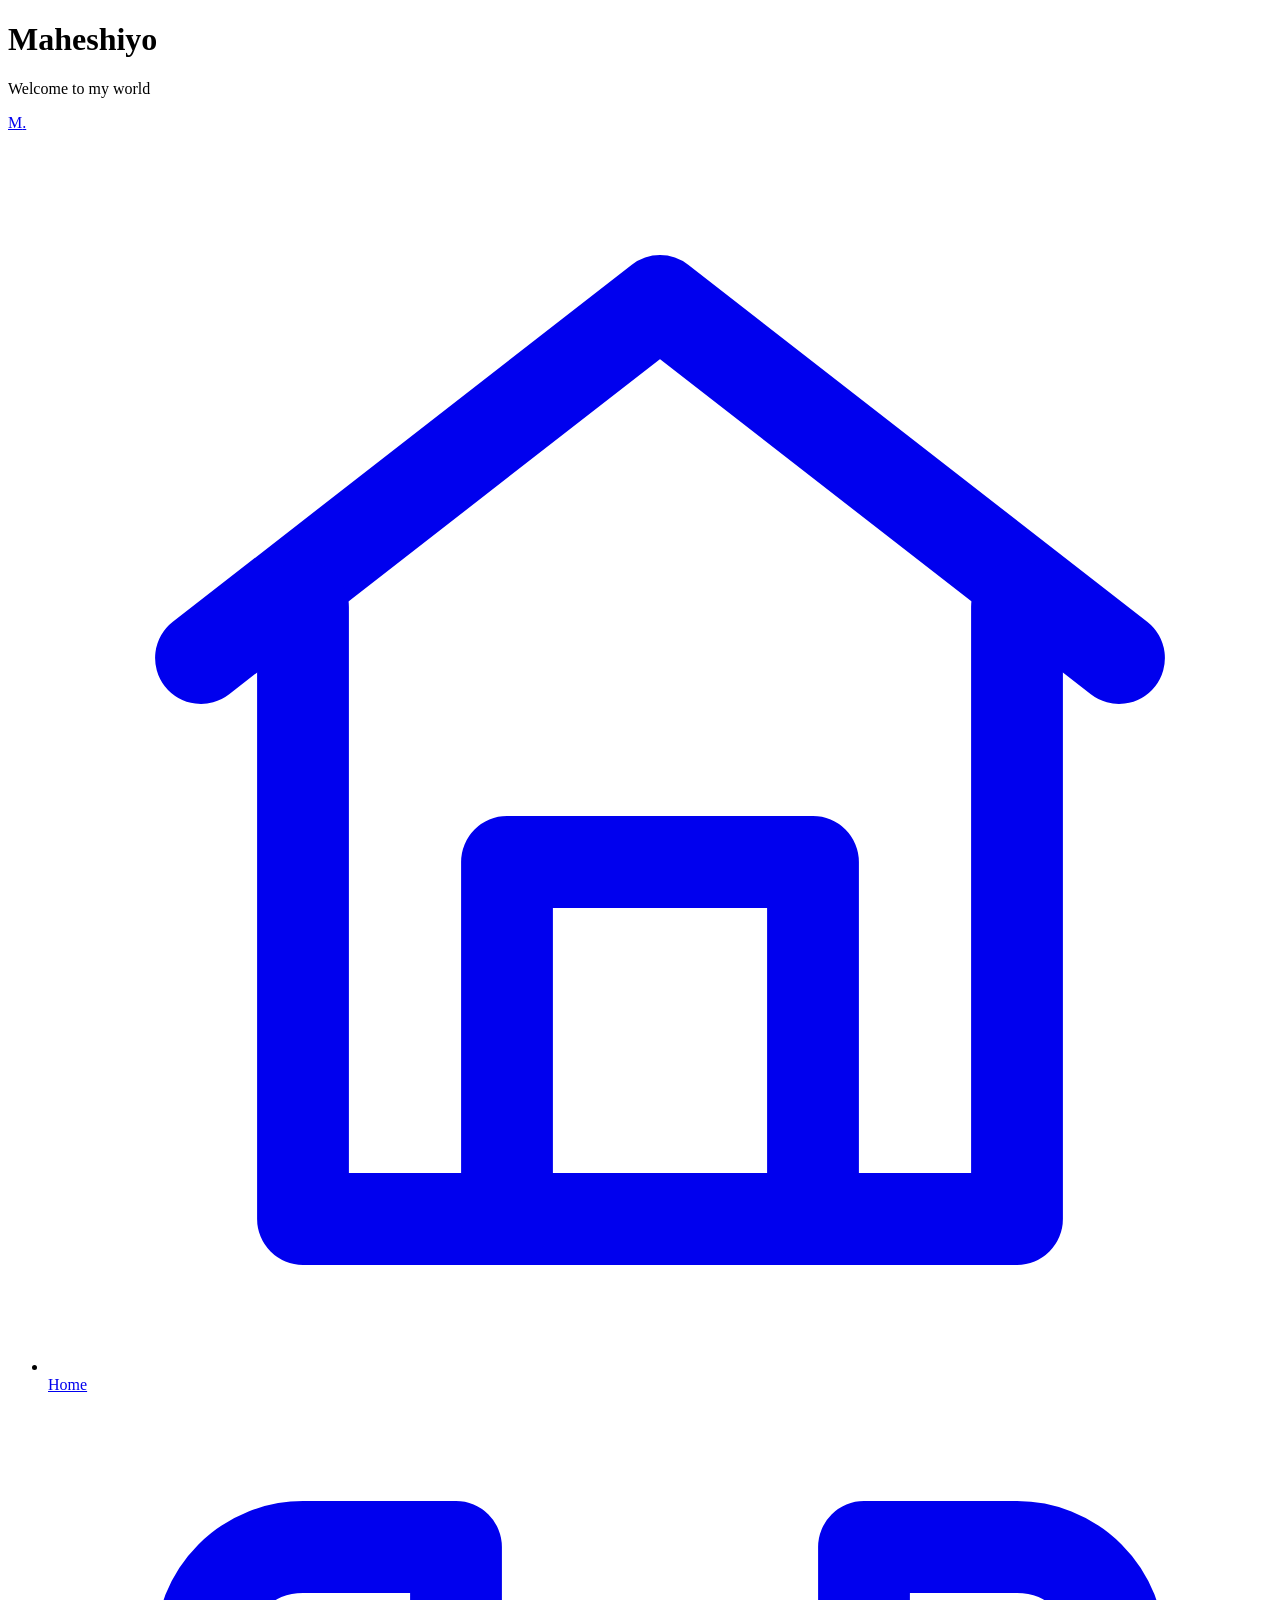
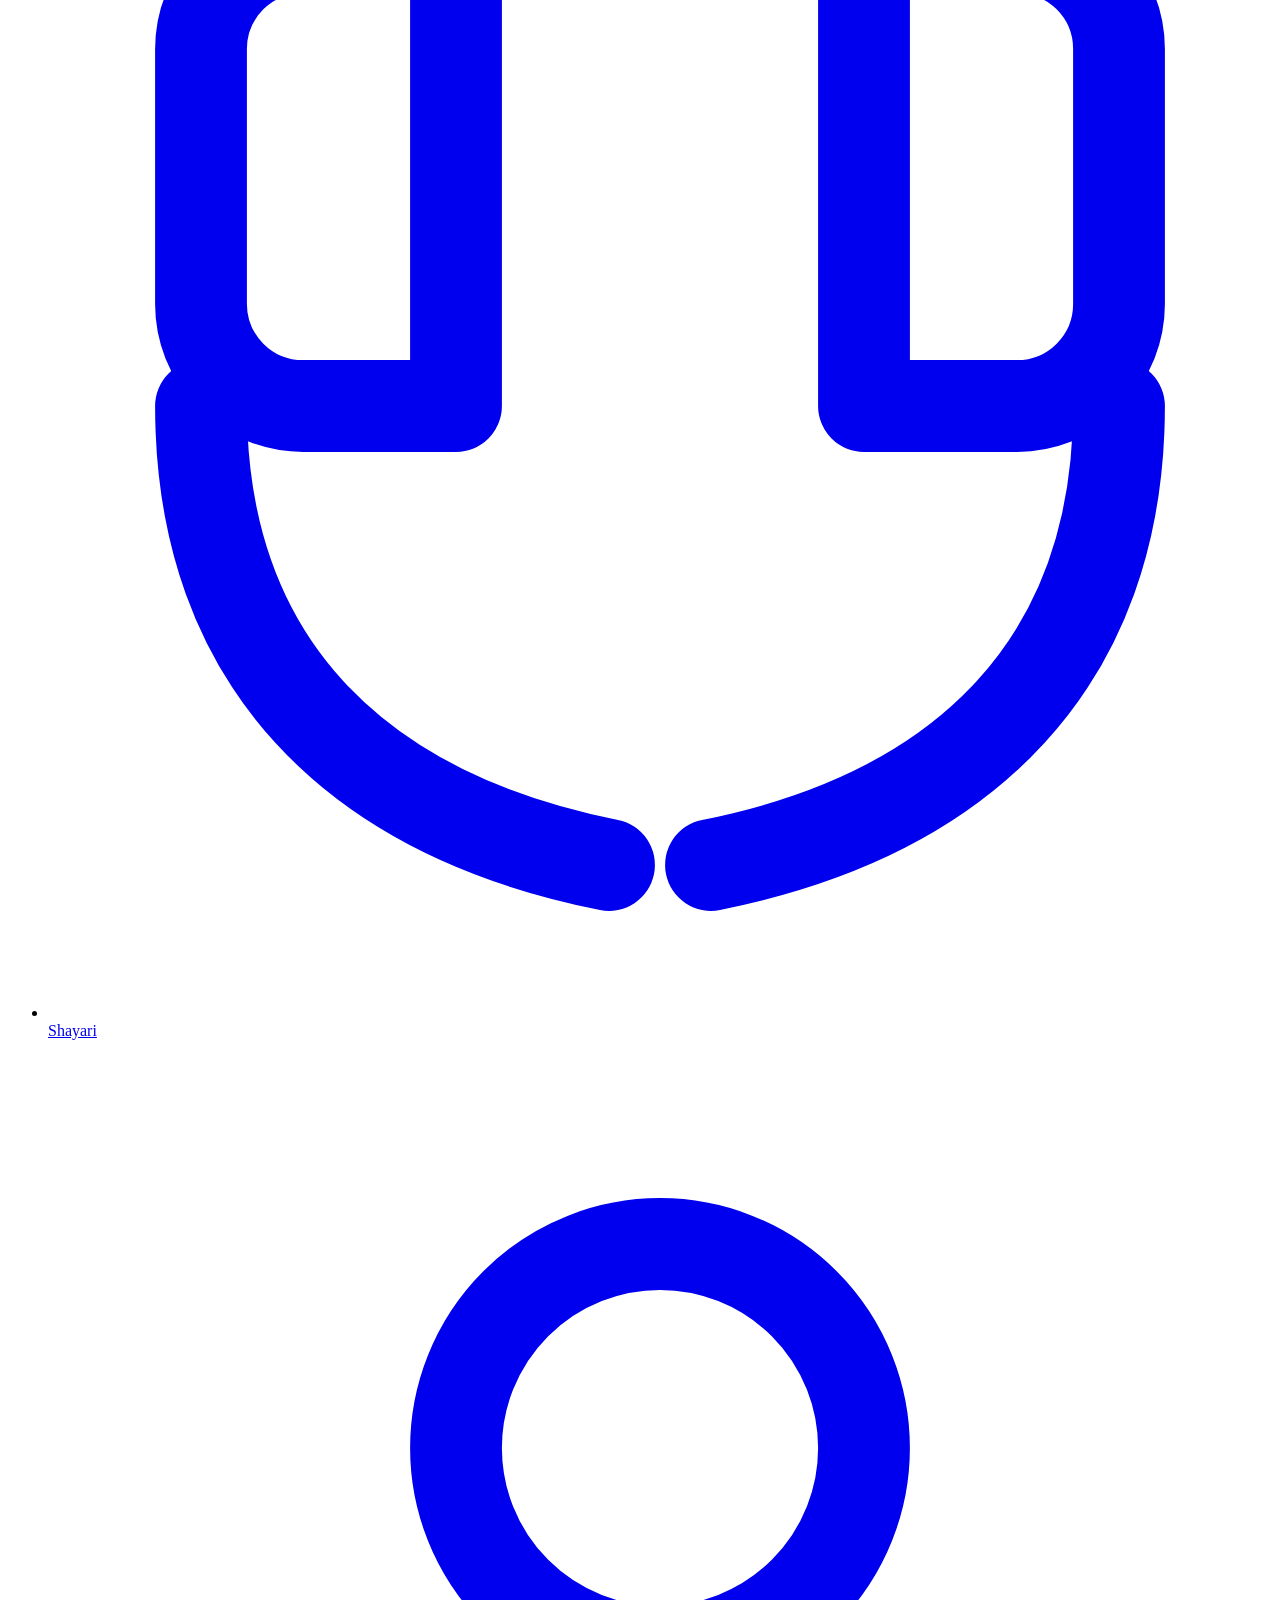
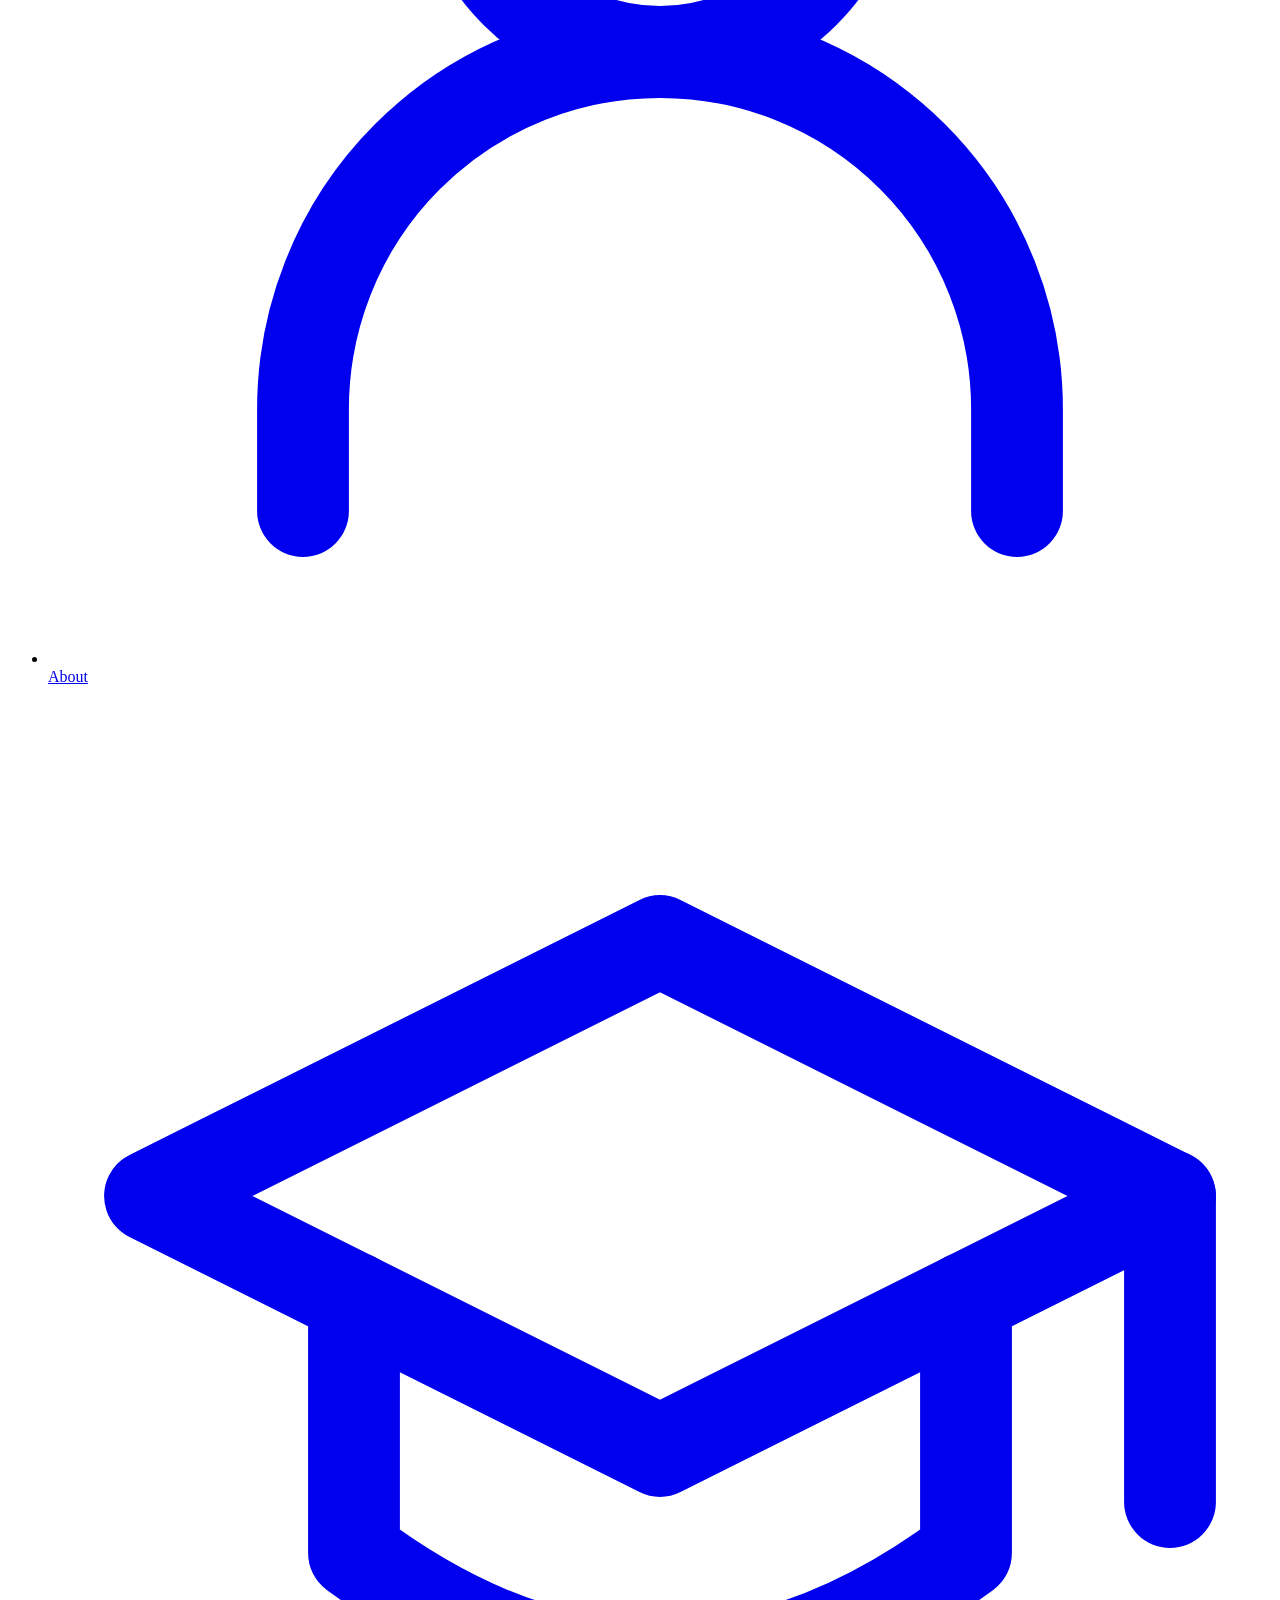
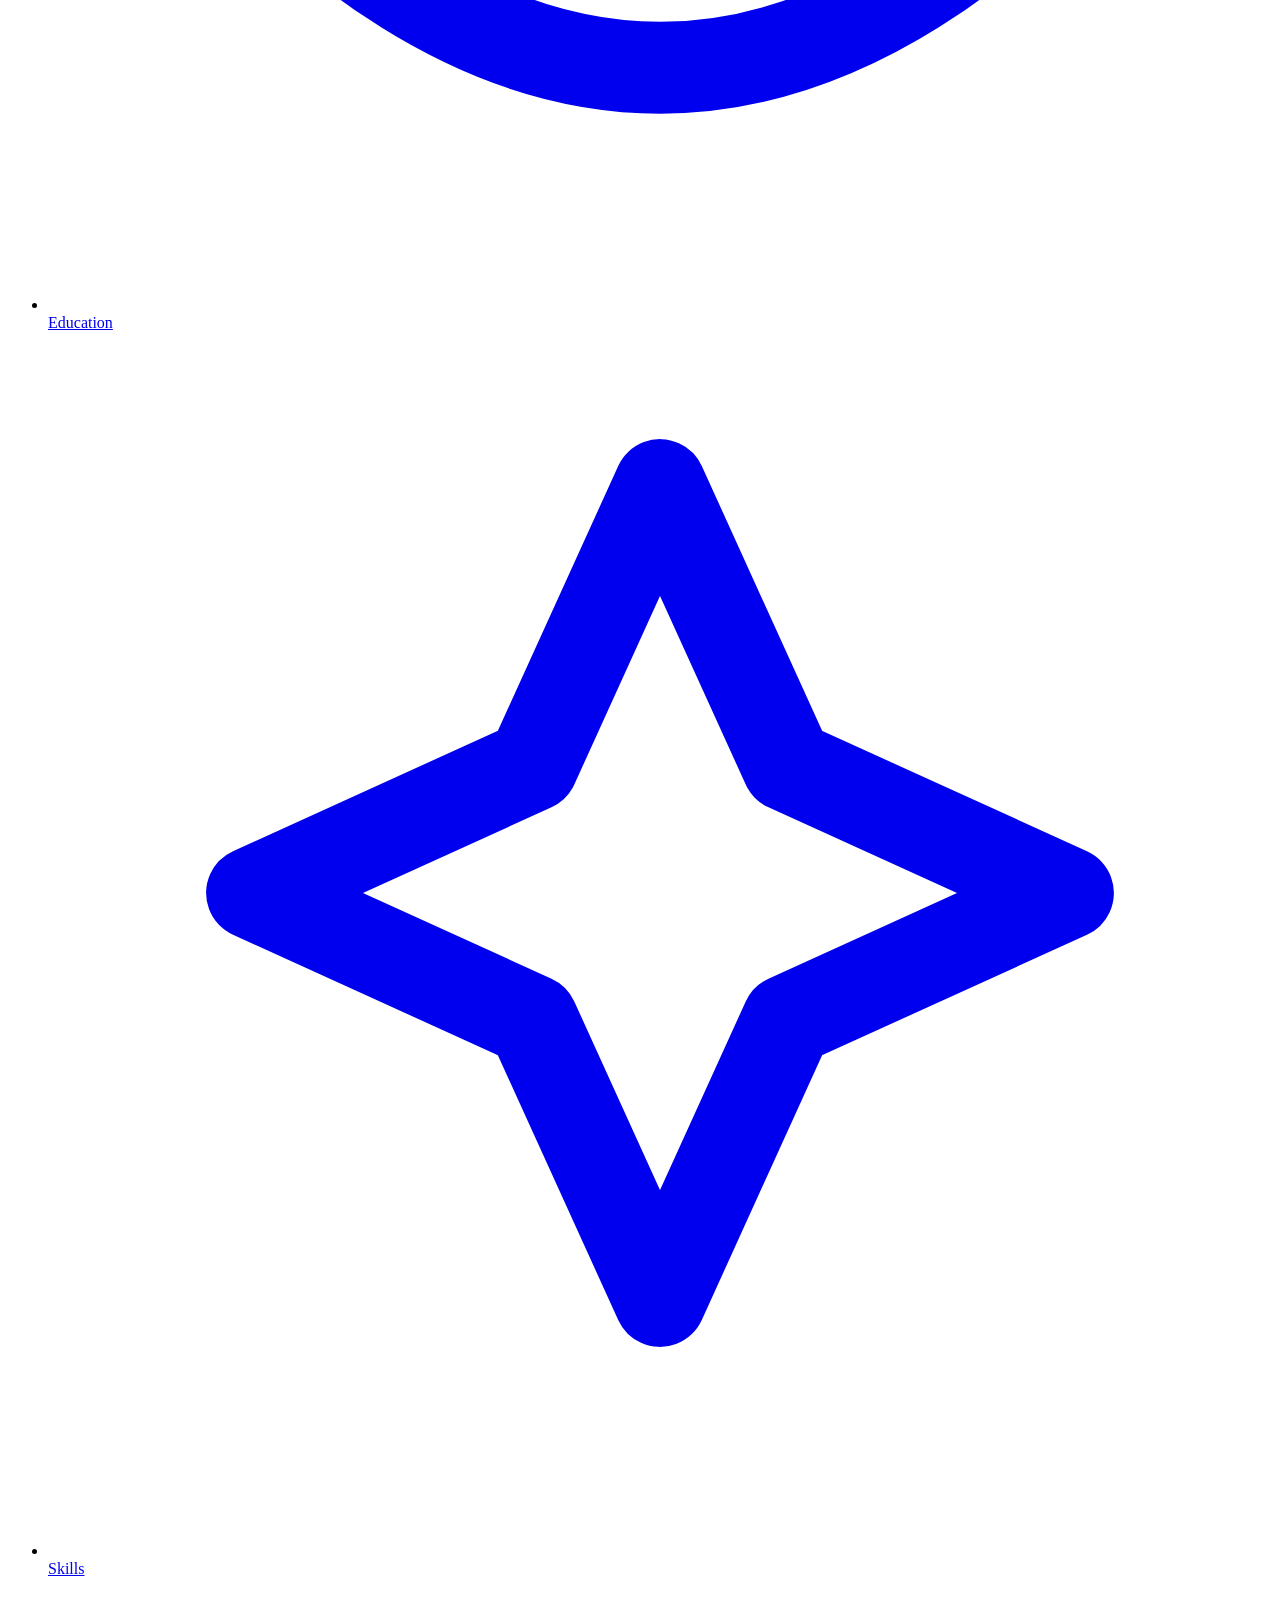
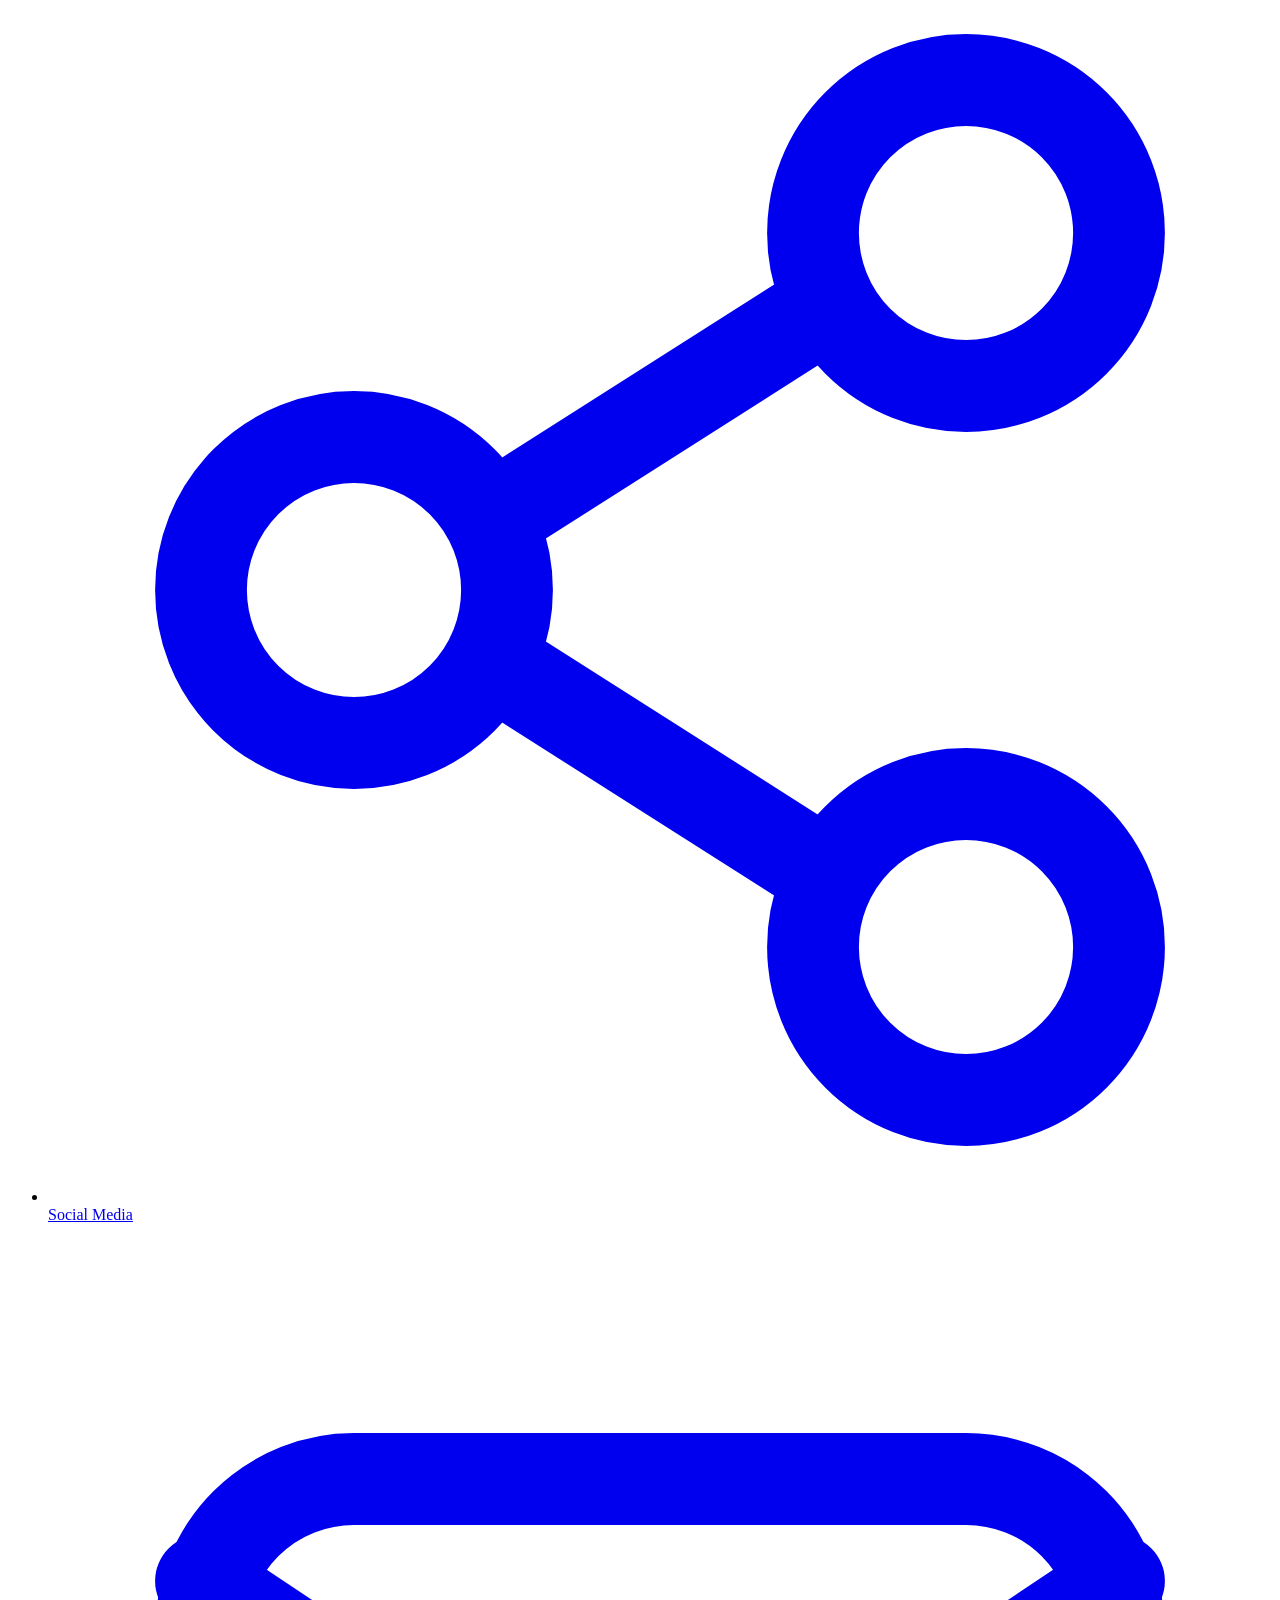
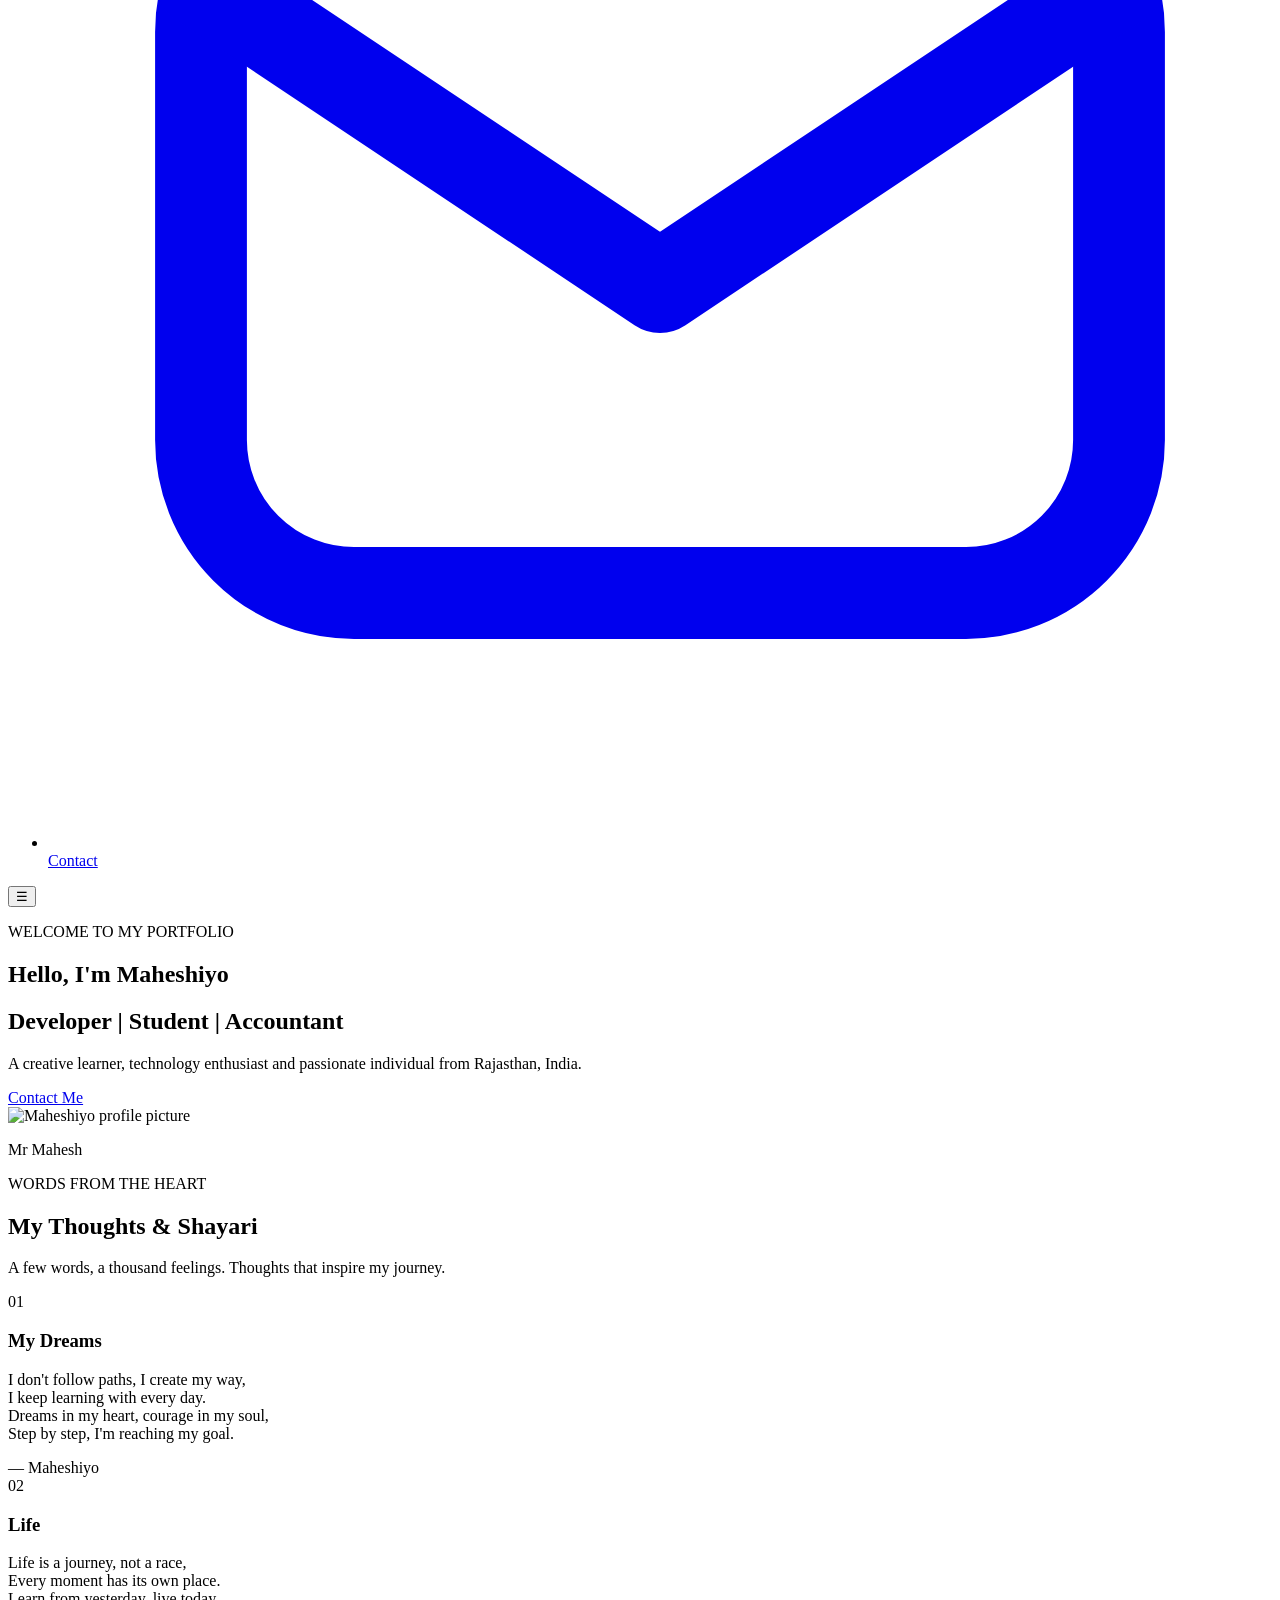
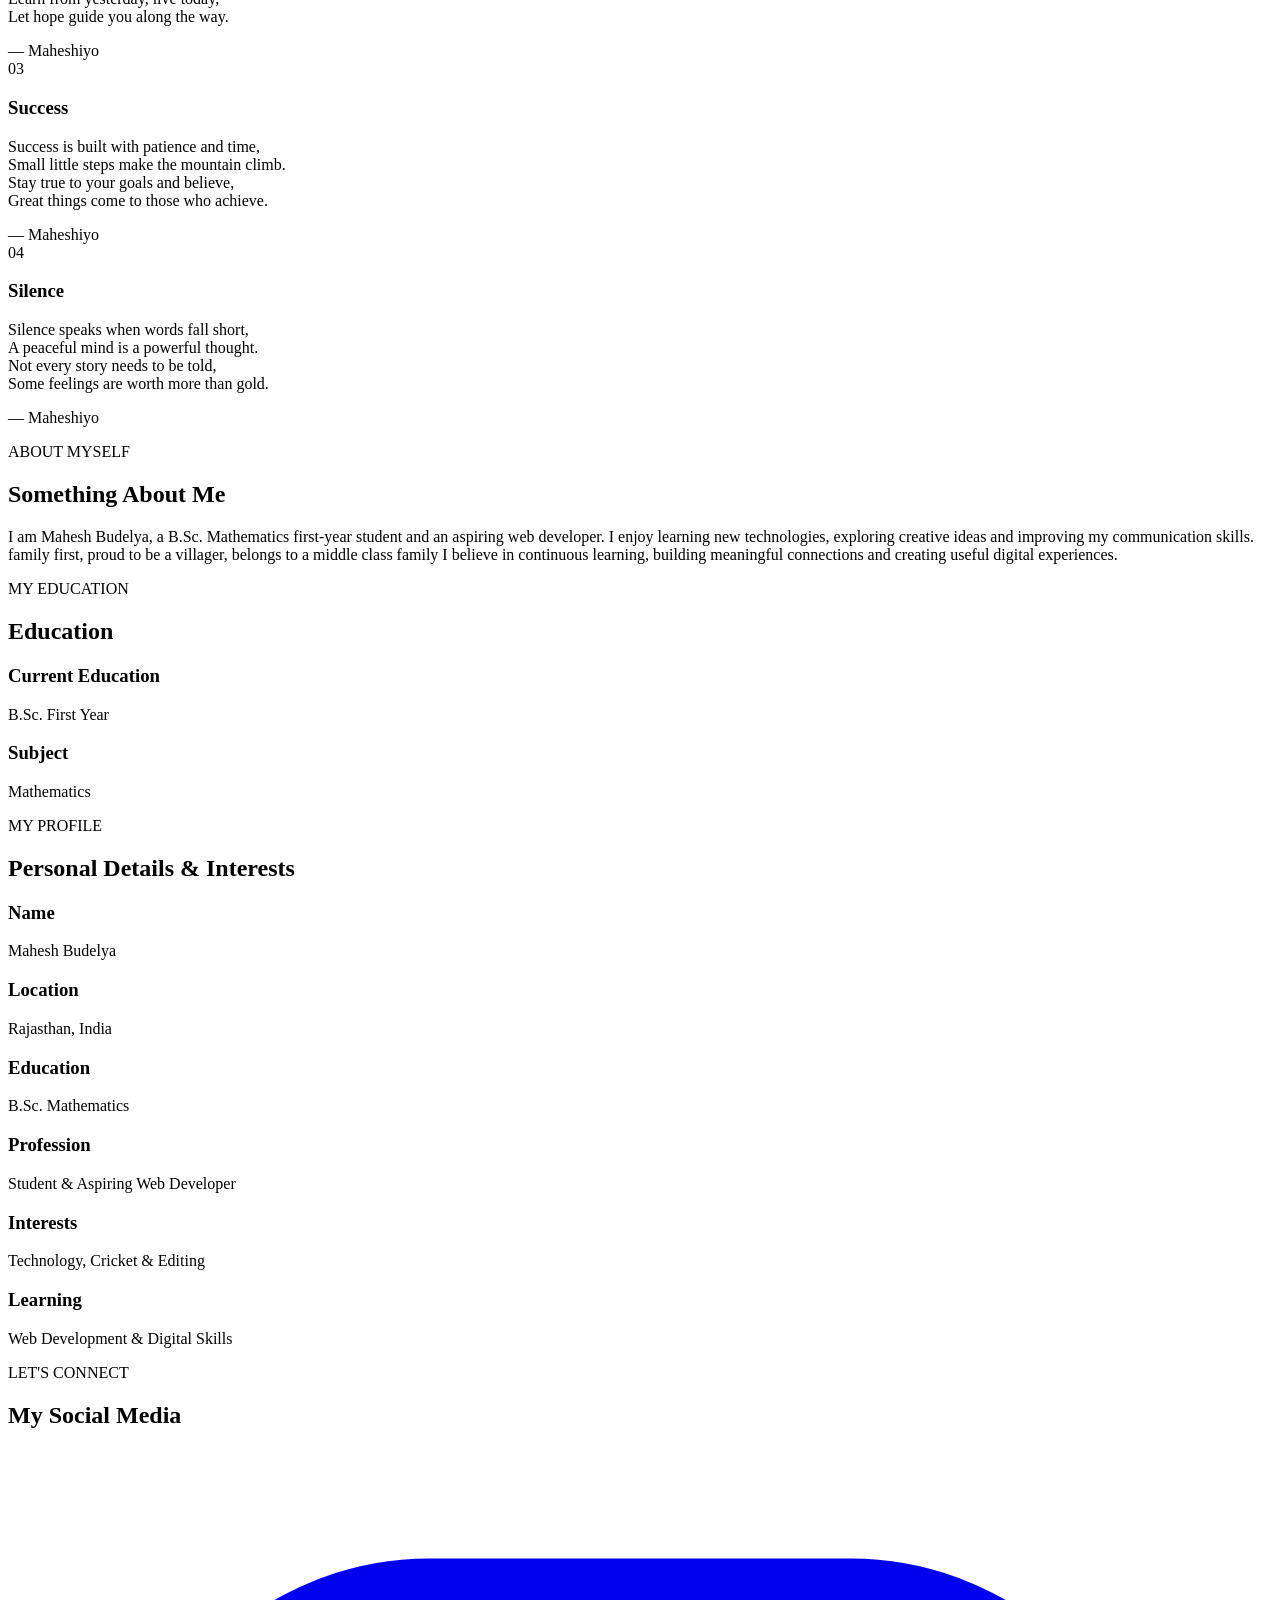
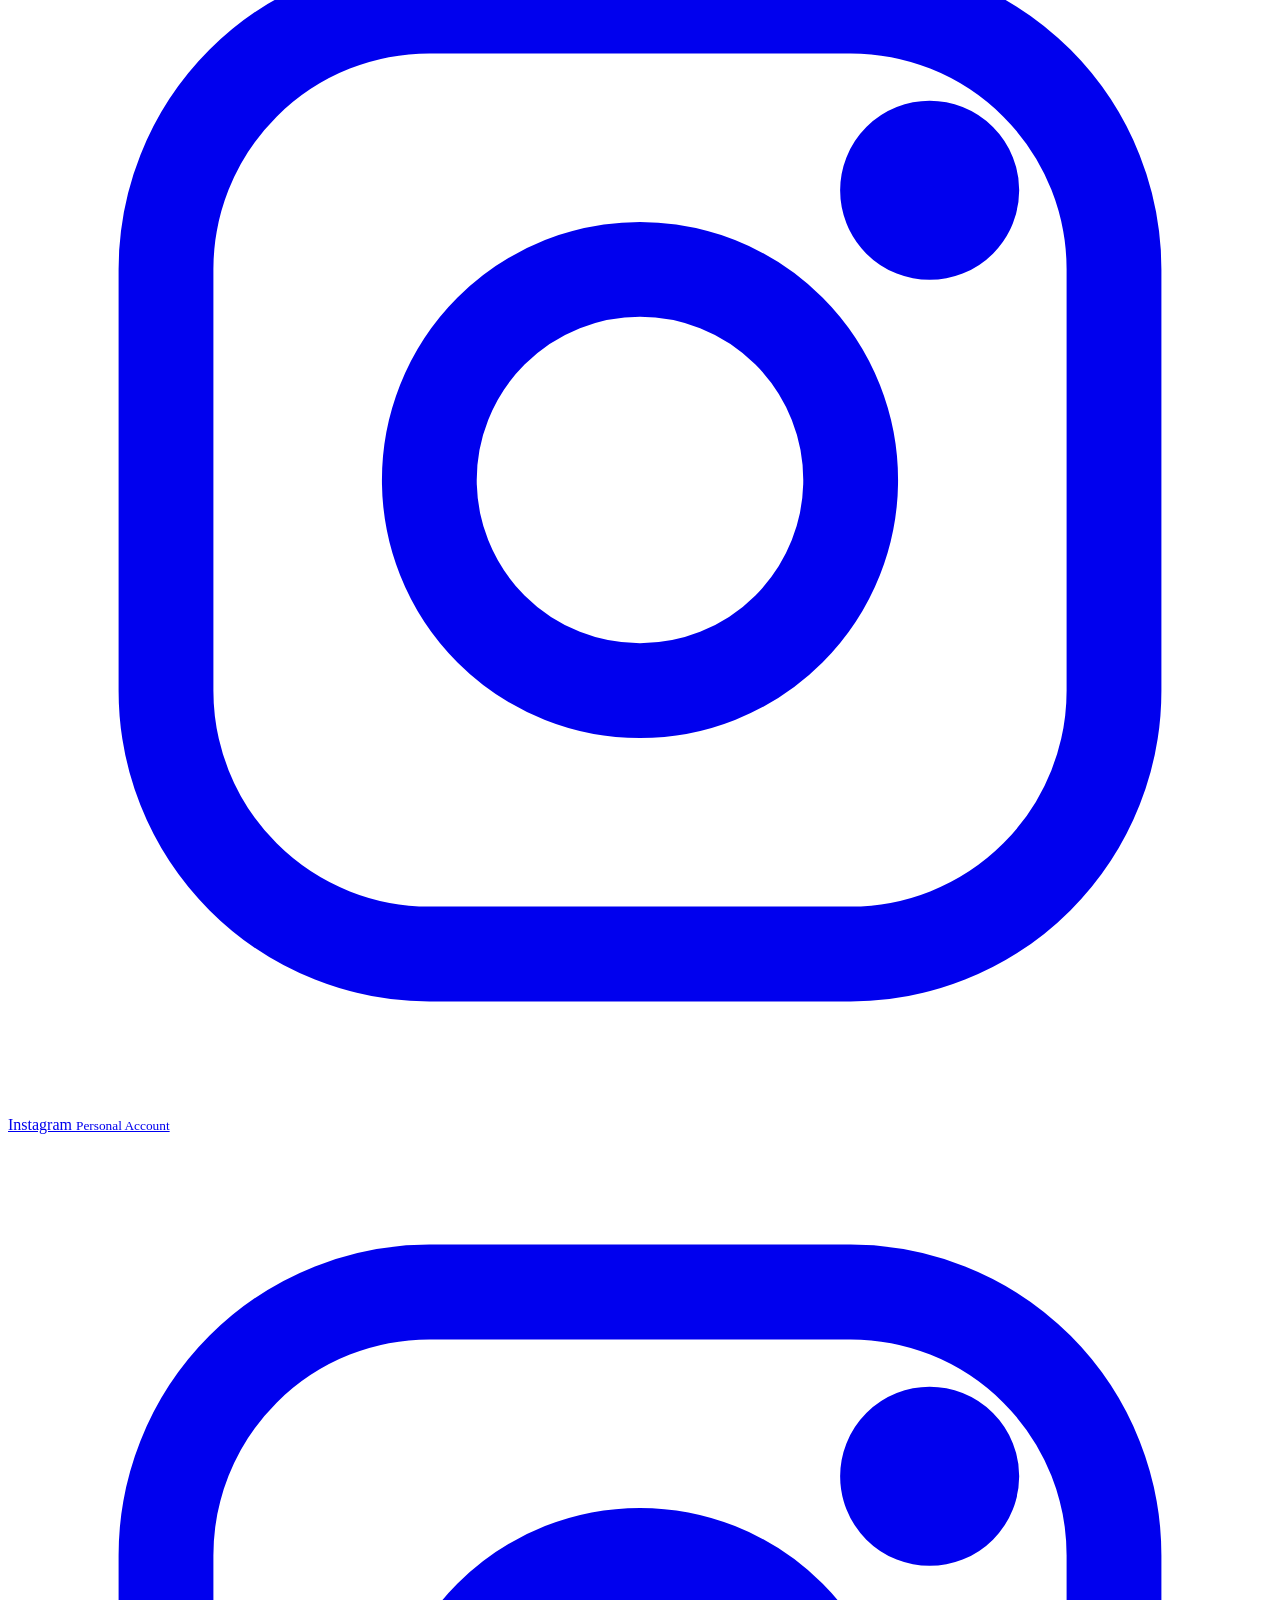
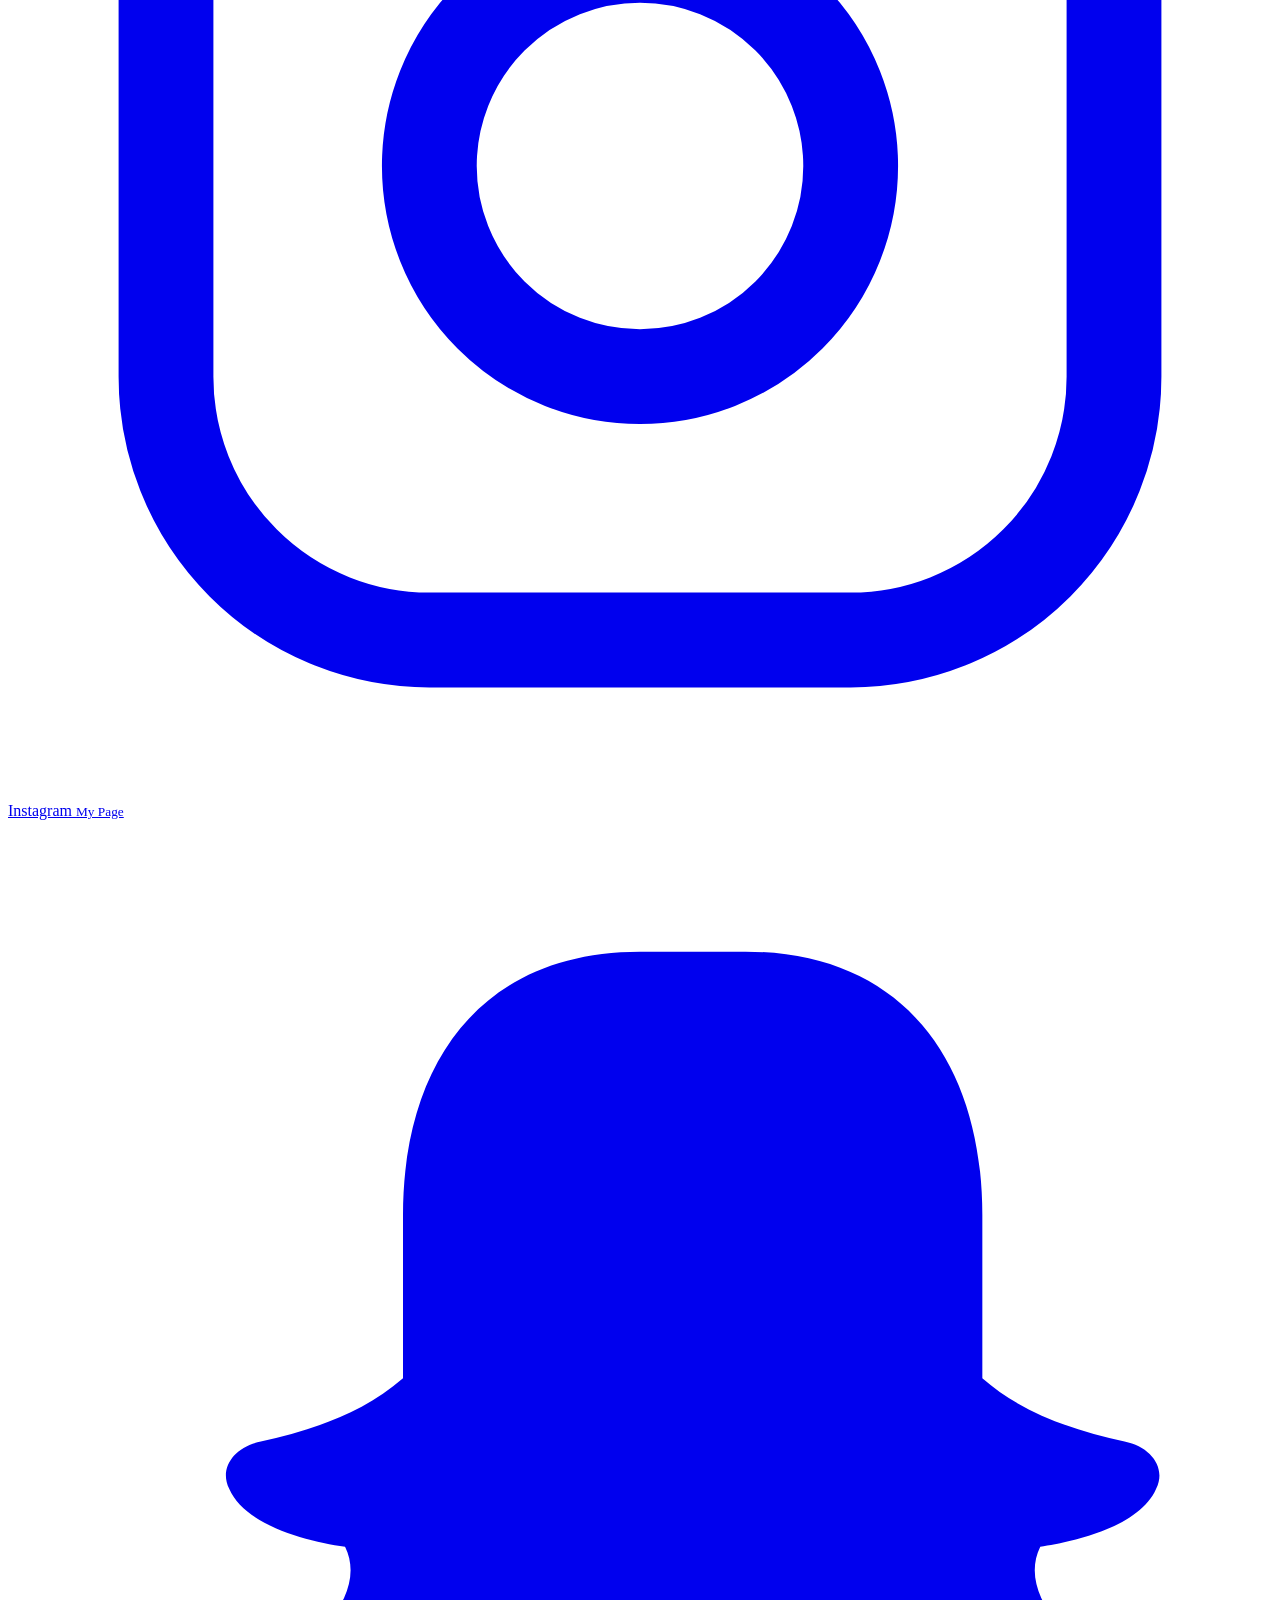
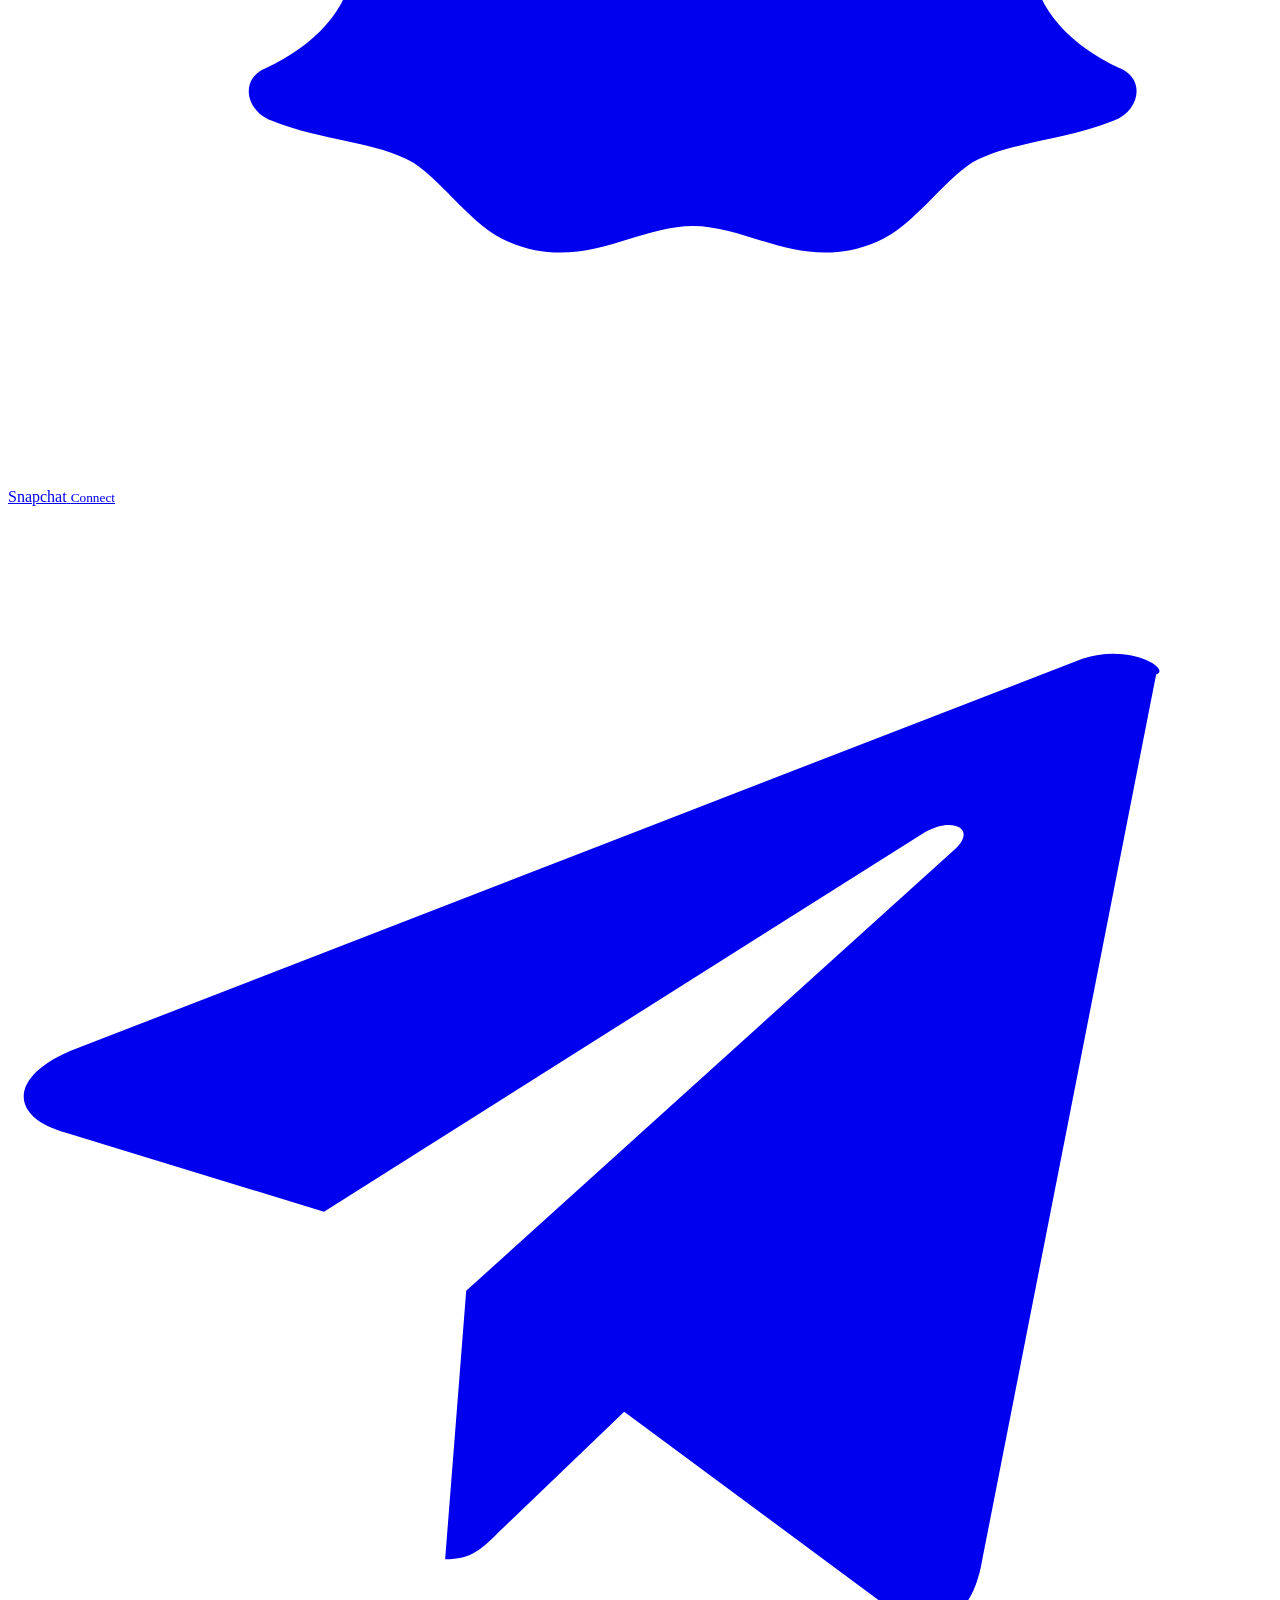
==== index.html @ 0f99e5d0 "Add files via upload" ====
<!DOCTYPE html>
<html lang="en">
<head>
    <meta charset="UTF-8">
    <meta name="viewport" content="width=device-width, initial-scale=1.0">

    <!-- SEO -->
    <meta name="author" content="Maheshiyo">
    <meta name="description" content="Welcome to Maheshiyo's personal portfolio. Explore my profile, education, skills, thoughts, shayari and social media links.">
    <meta name="keywords" content="Maheshiyo, Mahesh Portfolio, Personal Portfolio, Student Portfolio, Web Developer, Rajasthan">
    <meta name="robots" content="index, follow">
    <meta name="theme-color" content="#ffffff">

    <title>Maheshiyo | Personal Portfolio</title>

    <!-- Open Graph -->
    <meta property="og:type" content="website">
    <meta property="og:title" content="Maheshiyo | Personal Portfolio">
    <meta property="og:description" content="Explore Maheshiyo's personal portfolio, education, skills and thoughts.">
    <meta property="og:image" content="assets/images/profile.jpg">

    <!-- Twitter -->
    <meta name="twitter:card" content="summary_large_image">
    <meta name="twitter:title" content="Maheshiyo | Personal Portfolio">
    <meta name="twitter:description" content="Explore my personal portfolio, skills and interests.">
    <meta name="twitter:image" content="assets/images/profile.jpg">

    <!-- Google Fonts -->
    <link rel="preconnect" href="https://fonts.googleapis.com">
    <link rel="preconnect" href="https://fonts.gstatic.com" crossorigin>

    <link href="https://fonts.googleapis.com/css2?family=Amatic+SC:wght@400;700&family=Knewave&family=Nothing+You+Could+Do&family=Yuyu+Short&display=swap" rel="stylesheet">

    <!-- CSS Files -->
    <link rel="stylesheet" href="css/style.css">
    <link rel="stylesheet" href="css/responsive.css">
    <link rel="stylesheet" href="css/animation.css">
</head>

<body>

    <!-- Loading Screen -->
    <div id="loader">
        <h1>Maheshiyo</h1>
        <p>Welcome to my world</p>
    </div>

    <!-- Website Header -->
    <header class="header">
        <nav class="navbar">

            <a href="index.html" class="logo" aria-label="Maheshiyo Home">
                M<span>.</span>
            </a>

            <ul class="nav-links" id="navLinks">

                <li>
                    <a href="#home">
                        <svg class="nav-icon" viewBox="0 0 24 24" fill="none" stroke="currentColor" stroke-width="1.8" stroke-linecap="round" stroke-linejoin="round" aria-hidden="true">
                            <path d="m3 10 9-7 9 7"/>
                            <path d="M5 9v12h14V9"/>
                            <path d="M9 21v-7h6v7"/>
                        </svg>
                        <span>Home</span>
                    </a>
                </li>

                <li>
                    <a href="#shayari">
                        <svg class="nav-icon" viewBox="0 0 24 24" fill="none" stroke="currentColor" stroke-width="1.8" stroke-linecap="round" stroke-linejoin="round" aria-hidden="true">
                            <path d="M8 3H5a2 2 0 0 0-2 2v5a2 2 0 0 0 2 2h3V3Z"/>
                            <path d="M19 3h-3v9h3a2 2 0 0 0 2-2V5a2 2 0 0 0-2-2Z"/>
                            <path d="M3 12c0 5 3 8 8 9M21 12c0 5-3 8-8 9"/>
                        </svg>
                        <span>Shayari</span>
                    </a>
                </li>

                <li>
                    <a href="#about">
                        <svg class="nav-icon" viewBox="0 0 24 24" fill="none" stroke="currentColor" stroke-width="1.8" stroke-linecap="round" stroke-linejoin="round" aria-hidden="true">
                            <circle cx="12" cy="8" r="4"/>
                            <path d="M5 21v-2a7 7 0 0 1 14 0v2"/>
                        </svg>
                        <span>About</span>
                    </a>
                </li>

                <li>
                    <a href="#education">
                        <svg class="nav-icon" viewBox="0 0 24 24" fill="none" stroke="currentColor" stroke-width="1.8" stroke-linecap="round" stroke-linejoin="round" aria-hidden="true">
                            <path d="m2 10 10-5 10 5-10 5-10-5Z"/>
                            <path d="M6 12v5c4 3 8 3 12 0v-5"/>
                            <path d="M22 10v6"/>
                        </svg>
                        <span>Education</span>
                    </a>
                </li>

                <li>
                    <a href="#skills">
                        <svg class="nav-icon" viewBox="0 0 24 24" fill="none" stroke="currentColor" stroke-width="1.8" stroke-linecap="round" stroke-linejoin="round" aria-hidden="true">
                            <path d="m12 3 2.5 5.5L20 11l-5.5 2.5L12 19l-2.5-5.5L4 11l5.5-2.5L12 3Z"/>
                        </svg>
                        <span>Skills</span>
                    </a>
                </li>

                <li>
                    <a href="#social">
                        <svg class="nav-icon" viewBox="0 0 24 24" fill="none" stroke="currentColor" stroke-width="1.8" stroke-linecap="round" stroke-linejoin="round" aria-hidden="true">
                            <circle cx="18" cy="5" r="3"/>
                            <circle cx="6" cy="12" r="3"/>
                            <circle cx="18" cy="19" r="3"/>
                            <path d="m8.7 10.6 6.6-4.2M8.7 13.4l6.6 4.2"/>
                        </svg>
                        <span>Social Media</span>
                    </a>
                </li>

                <li>
                    <a href="#contact">
                        <svg class="nav-icon" viewBox="0 0 24 24" fill="none" stroke="currentColor" stroke-width="1.8" stroke-linecap="round" stroke-linejoin="round" aria-hidden="true">
                            <rect x="3" y="5" width="18" height="14" rx="3"/>
                            <path d="m3 7 9 6 9-6"/>
                        </svg>
                        <span>Contact</span>
                    </a>
                </li>

            </ul>

            <button class="menu-btn" id="menuBtn" type="button" aria-label="Toggle navigation" aria-expanded="false" aria-controls="navLinks">
                ☰
            </button>

        </nav>
    </header>

    <main>

        <!-- Home Section -->
        <section class="hero" id="home">

            <div class="hero-content">

                <p class="welcome-text">WELCOME TO MY PORTFOLIO</p>

                <h1>
                    Hello, I'm
                    <span>Maheshiyo</span>
                </h1>

                <h2>Developer | Student | Accountant</h2>

                <p class="hero-description">
                    A creative learner, technology enthusiast and passionate individual from Rajasthan, India.
                </p>

                <div class="hero-buttons">
                    <a href="#contact" class="btn btn-outline">Contact Me</a>
                </div>

            </div>

            <!-- Profile Picture -->
            <div class="profile-container">

                <div class="profile-frame">
                    <img
                        src="assets/images/profile.jpg"
                        alt="Maheshiyo profile picture"
                        class="profile-img"
                        loading="eager"
                    >
                </div>

                <p class="profile-caption">Mr Mahesh</p>

            </div>

        </section>

        <!-- Home Page Shayari Section -->
        <section class="shayari-section" id="shayari">

            <p class="section-label">WORDS FROM THE HEART</p>

            <h2>My Thoughts & Shayari</h2>

            <p class="shayari-intro">
                A few words, a thousand feelings.
                Thoughts that inspire my journey.
            </p>

            <div class="shayari-grid">

                <div class="shayari-card">
                    <span class="shayari-number">01</span>
                    <h3>My Dreams</h3>

                    <p>
                        I don't follow paths, I create my way,<br>
                        I keep learning with every day.<br>
                        Dreams in my heart, courage in my soul,<br>
                        Step by step, I'm reaching my goal.
                    </p>

                    <span class="shayari-author">— Maheshiyo</span>
                </div>

                <div class="shayari-card">
                    <span class="shayari-number">02</span>
                    <h3>Life</h3>

                    <p>
                        Life is a journey, not a race,<br>
                        Every moment has its own place.<br>
                        Learn from yesterday, live today,<br>
                        Let hope guide you along the way.
                    </p>

                    <span class="shayari-author">— Maheshiyo</span>
                </div>

                <div class="shayari-card">
                    <span class="shayari-number">03</span>
                    <h3>Success</h3>

                    <p>
                        Success is built with patience and time,<br>
                        Small little steps make the mountain climb.<br>
                        Stay true to your goals and believe,<br>
                        Great things come to those who achieve.
                    </p>

                    <span class="shayari-author">— Maheshiyo</span>
                </div>

                <div class="shayari-card">
                    <span class="shayari-number">04</span>
                    <h3>Silence</h3>

                    <p>
                        Silence speaks when words fall short,<br>
                        A peaceful mind is a powerful thought.<br>
                        Not every story needs to be told,<br>
                        Some feelings are worth more than gold.
                    </p>

                    <span class="shayari-author">— Maheshiyo</span>
                </div>

            </div>

        </section>

        <!-- About Section -->
        <section class="intro-section" id="about">

            <p class="section-label">ABOUT MYSELF</p>

            <h2>Something About Me</h2>

            <p>
                I am Mahesh Budelya, a B.Sc. Mathematics first-year student and an aspiring web developer.
                I enjoy learning new technologies, exploring creative ideas and improving my communication skills. family first, 
              proud to be a villager, belongs to a middle class family
                I believe in continuous learning, building meaningful connections and creating useful digital experiences.
            </p>

        </section>

        <!-- Education Section -->
        <section class="details-section" id="education">

            <p class="section-label">MY EDUCATION</p>

            <h2>Education</h2>

            <div class="details-grid">

                <div class="detail-card">
                    <h3>Current Education</h3>
                    <p>B.Sc. First Year</p>
                </div>

                <div class="detail-card">
                    <h3>Subject</h3>
                    <p>Mathematics</p>
                </div>

            </div>

        </section>

        <!-- Skills & Personal Details -->
        <section class="details-section" id="skills">

            <p class="section-label">MY PROFILE</p>

            <h2>Personal Details & Interests</h2>

            <div class="details-grid">

                <div class="detail-card">
                    <h3>Name</h3>
                    <p>Mahesh Budelya</p>
                </div>

                <div class="detail-card">
                    <h3>Location</h3>
                    <p>Rajasthan, India</p>
                </div>

                <div class="detail-card">
                    <h3>Education</h3>
                    <p>B.Sc. Mathematics</p>
                </div>

                <div class="detail-card">
                    <h3>Profession</h3>
                    <p>Student & Aspiring Web Developer</p>
                </div>

                <div class="detail-card">
                    <h3>Interests</h3>
                    <p>Technology, Cricket & Editing</p>
                </div>

                <div class="detail-card">
                    <h3>Learning</h3>
                    <p>Web Development & Digital Skills</p>
                </div>

            </div>

        </section>

        <!-- Social Media Section -->
        <section class="details-section" id="social">

            <p class="section-label">LET'S CONNECT</p>

            <h2>My Social Media</h2>

            <div class="social-links">

                <a href="https://www.instagram.com/1ahesh/" class="social-btn instagram" target="_blank" rel="noopener noreferrer">
                    <svg viewBox="0 0 24 24" fill="none" stroke="currentColor" stroke-width="1.8" stroke-linecap="round" stroke-linejoin="round" aria-hidden="true">
                        <rect x="3" y="3" width="18" height="18" rx="5"/>
                        <circle cx="12" cy="12" r="4"/>
                        <circle cx="17.5" cy="6.5" r="0.8" fill="currentColor"/>
                    </svg>
                    <span>Instagram</span>
                    <small>Personal Account</small>
                </a>

                <a href="https://www.instagram.com/komcl/" class="social-btn instagram" target="_blank" rel="noopener noreferrer">
                    <svg viewBox="0 0 24 24" fill="none" stroke="currentColor" stroke-width="1.8" stroke-linecap="round" stroke-linejoin="round" aria-hidden="true">
                        <rect x="3" y="3" width="18" height="18" rx="5"/>
                        <circle cx="12" cy="12" r="4"/>
                        <circle cx="17.5" cy="6.5" r="0.8" fill="currentColor"/>
                    </svg>
                    <span>Instagram</span>
                    <small>My Page</small>
                </a>

                <a href="https://www.snapchat.com/add/maheshbudellya" class="social-btn snapchat" target="_blank" rel="noopener noreferrer">
                    <svg viewBox="0 0 24 24" fill="currentColor" aria-hidden="true">
                        <path d="M12 2.5c-3 0-4.5 2.1-4.5 5v3.1c-.8.7-1.8 1-2.7 1.2-.5.1-.8.5-.6.9.3.7 1.5 1 2.2 1.1.4.8-.4 1.8-1.5 2.3-.5.2-.4.8.1 1 1 .4 2 .4 2.7.8.6.4 1.1 1.2 1.8 1.5 1.4.6 2.4-.3 3.5-.3s2.1.9 3.5.3c.7-.3 1.2-1.1 1.8-1.5.7-.4 1.7-.4 2.7-.8.5-.2.6-.8.1-1-1.1-.5-1.9-1.5-1.5-2.3.7-.1 1.9-.4 2.2-1.1.2-.4-.1-.8-.6-.9-.9-.2-1.9-.5-2.7-1.2V7.5c0-2.9-1.5-5-4.5-5Z"/>
                    </svg>
                    <span>Snapchat</span>
                    <small>Connect</small>
                </a>

                <a href="https://t.me/maheshiyo" class="social-btn telegram" target="_blank" rel="noopener noreferrer">
                    <svg viewBox="0 0 24 24" fill="currentColor" aria-hidden="true">
                        <path d="M21.8 3.2 18.5 20c-.2 1.2-.9 1.5-1.8.9l-5-3.7-2.4 2.3c-.3.3-.5.5-1 .5l.4-5.1 9.3-8.4c.4-.4-.1-.6-.6-.3L6 13.4 1.1 11.9c-1.1-.3-1.1-1.1.2-1.6L20.4 2.9c.9-.3 1.7.2 1.4.3Z"/>
                    </svg>
                    <span>Telegram</span>
                    <small>Message Me</small>
                </a>

                <a href="mailto:mxheshiyo@gmail.com" class="social-btn email">
                    <svg viewBox="0 0 24 24" fill="none" stroke="currentColor" stroke-width="1.8" stroke-linecap="round" stroke-linejoin="round" aria-hidden="true">
                        <rect x="3" y="5" width="18" height="14" rx="3"/>
                        <path d="m3 7 9 6 9-6"/>
                    </svg>
                    <span>Email</span>
                    <small>Contact Me</small>
                </a>

                <a href="https://www.instagram.com/bishnoi__rj_31/" class="social-btn brother" target="_blank" rel="noopener noreferrer">
                    <svg viewBox="0 0 24 24" fill="none" stroke="currentColor" stroke-width="1.8" stroke-linecap="round" stroke-linejoin="round" aria-hidden="true">
                        <rect x="3" y="3" width="18" height="18" rx="5"/>
                        <circle cx="12" cy="12" r="4"/>
                        <circle cx="17.5" cy="6.5" r="0.8" fill="currentColor"/>
                    </svg>
                    <span>Brother</span>
                    <small>Instagram</small>
                </a>

            </div>

        </section>

        <!-- Contact Section -->
        <section class="intro-section" id="contact">

            <p class="section-label">GET IN TOUCH</p>

            <h2>Contact Me</h2>

            <p>
                Have a question or want to connect?
                You can contact me through email.
            </p>

            <div class="hero-buttons">
                <a href="mailto:mxheshiyo@gmail.com" class="btn">
                    Send Email
                </a>
            </div>

        </section>

    </main>

    <!-- Footer -->
    <footer class="footer">

        <p>© 2026 Maheshiyo. All Rights Reserved.</p>

        <div class="footer-links">
            <a href="pages/privacy-policy.html">Privacy Policy</a>
            <a href="pages/terms-and-conditions.html">Terms &amp; Conditions</a>
        </div>

    </footer>

    <!-- JavaScript -->
    <script src="js/main.js"></script>
    <script src="js/loader.js"></script>

</body>
</html>
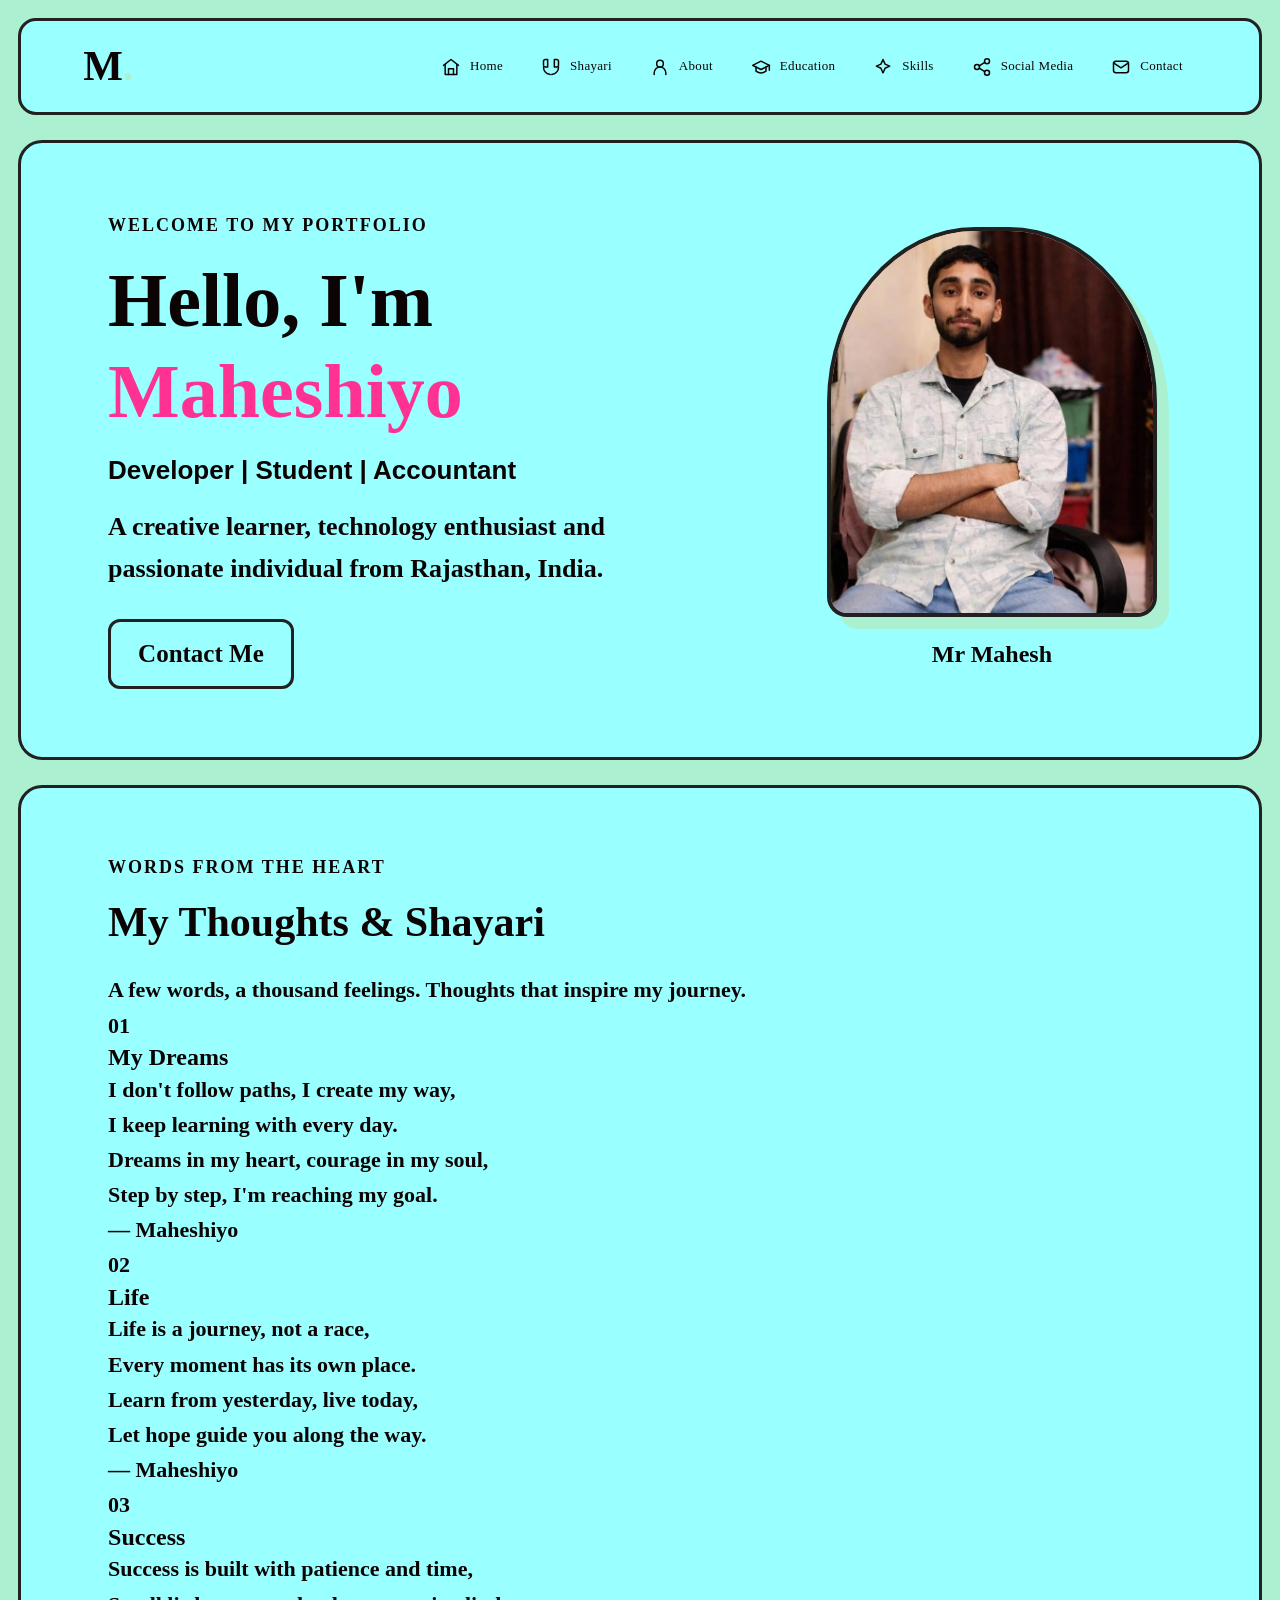
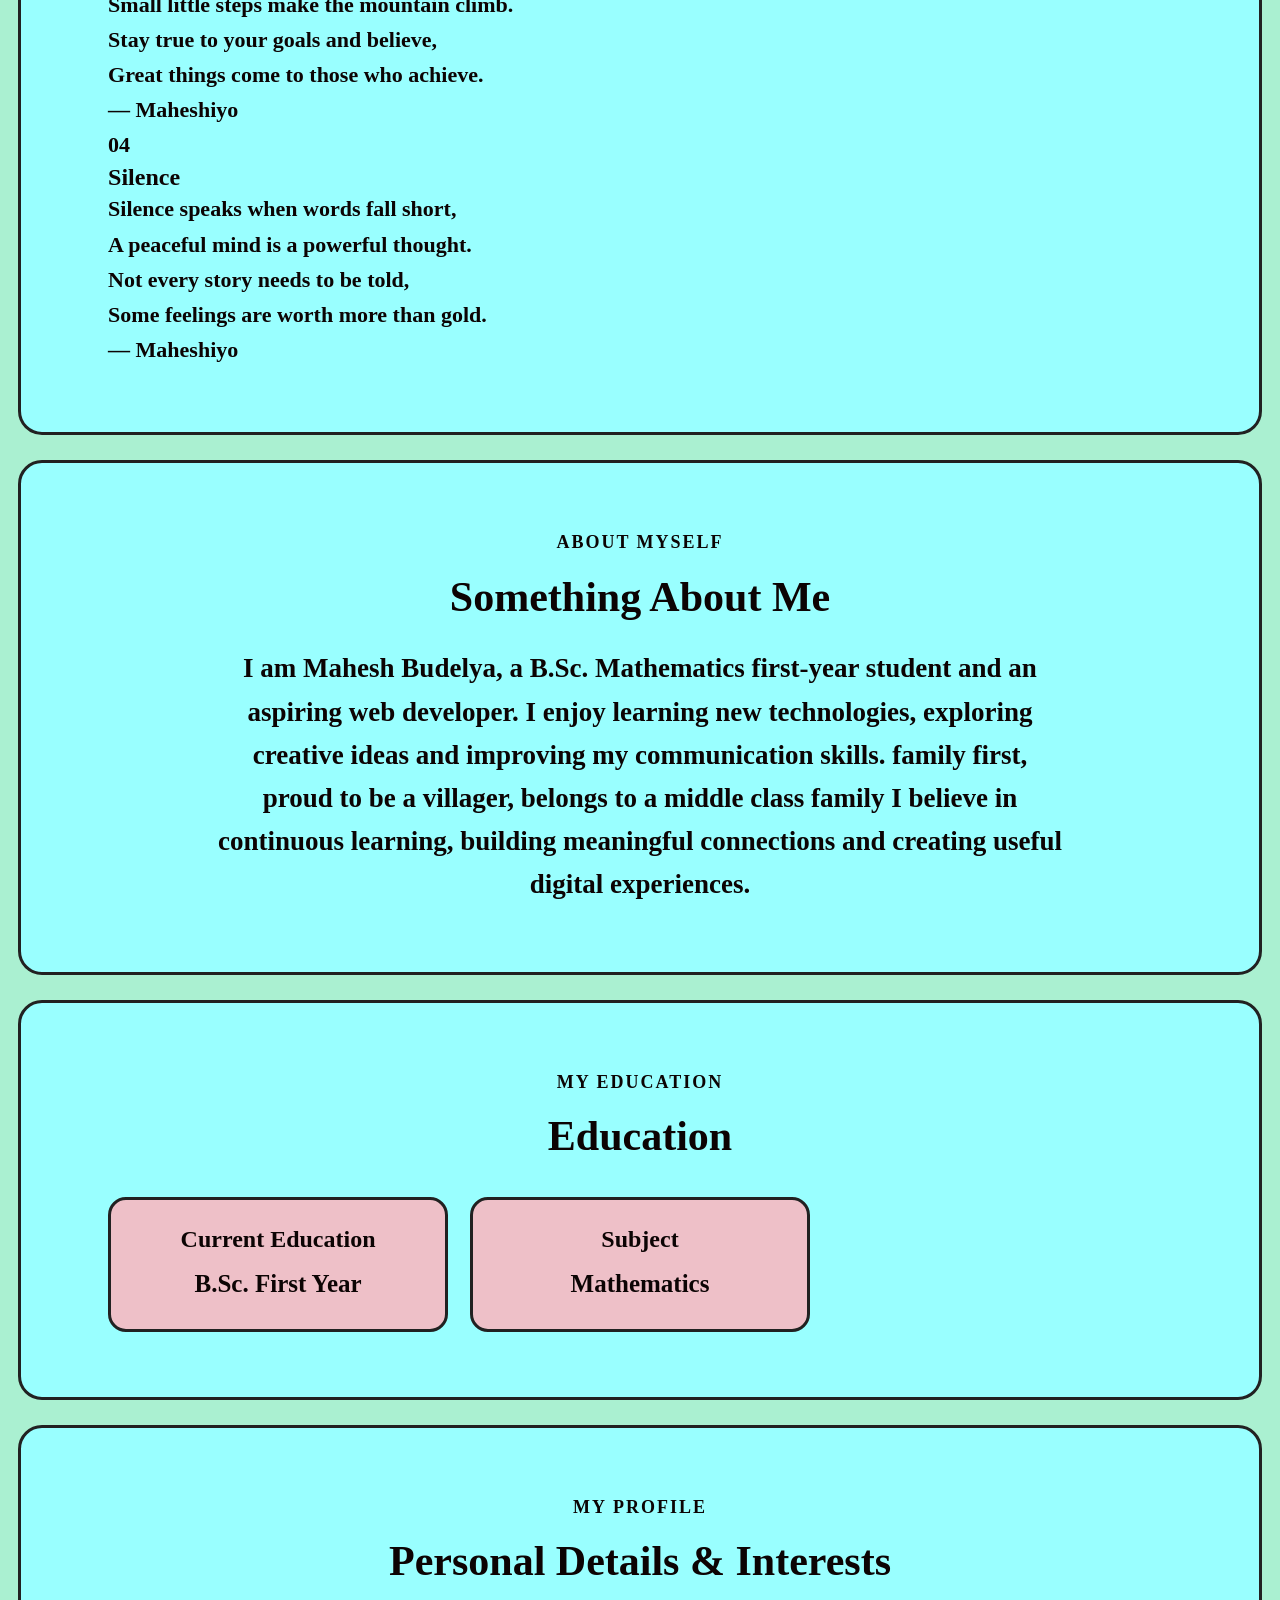
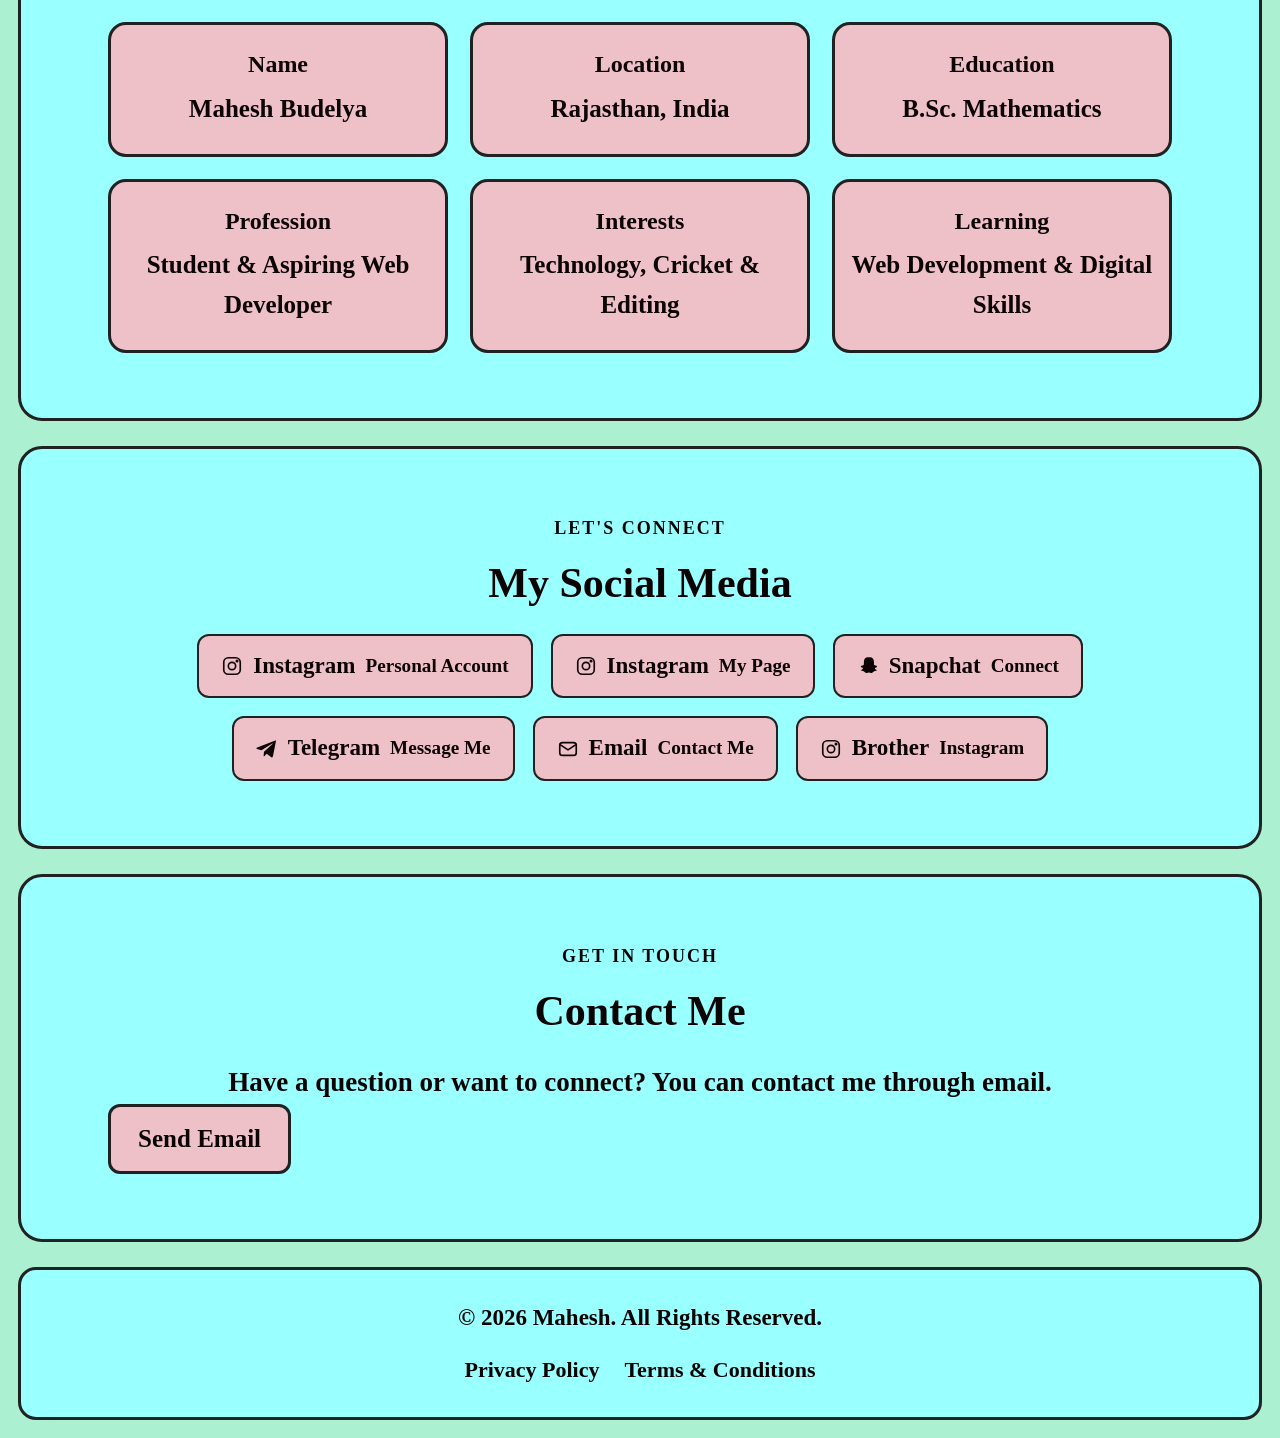
==== commit fdecd8fd: "Update index.html" ====
--- a/index.html
+++ b/index.html
@@ -1,30 +1,61 @@
-
 <!DOCTYPE html>
 <html lang="en">
 <head>
     <meta charset="UTF-8">
     <meta name="viewport" content="width=device-width, initial-scale=1.0">
 
-    <!-- SEO -->
+    <!-- Primary SEO -->
     <meta name="author" content="Maheshiyo">
-    <meta name="description" content="Welcome to Maheshiyo's personal portfolio. Explore my profile, education, skills, thoughts, shayari and social media links.">
-    <meta name="keywords" content="Maheshiyo, Mahesh Portfolio, Personal Portfolio, Student Portfolio, Web Developer, Rajasthan">
-    <meta name="robots" content="index, follow">
+
+    <meta name="description" content="Welcome to Maheshiyo, the personal portfolio of Mahesh Budelya. Explore education, technology interests, web development, creativity, social media and original thoughts.">
+
+    <meta name="keywords" content="Maheshiyo, Mahesh Budelya, Maheshiyo Portfolio, Mahesh Portfolio, Personal Portfolio, Student Portfolio, Web Development, Rajasthan">
+
+    <meta name="robots" content="index, follow, max-image-preview:large">
+    <meta name="googlebot" content="index, follow">
     <meta name="theme-color" content="#ffffff">
 
-    <title>Maheshiyo | Personal Portfolio</title>
-
-    <!-- Open Graph -->
+    <!-- Page Title -->
+    <title>Maheshiyo | Mahesh Budelya - Personal Portfolio</title>
+
+    <!-- Canonical URL -->
+    <link rel="canonical" href="https://1ahesh.site/">
+
+    <!-- Open Graph SEO -->
     <meta property="og:type" content="website">
-    <meta property="og:title" content="Maheshiyo | Personal Portfolio">
-    <meta property="og:description" content="Explore Maheshiyo's personal portfolio, education, skills and thoughts.">
-    <meta property="og:image" content="assets/images/profile.jpg">
-
-    <!-- Twitter -->
+    <meta property="og:site_name" content="Maheshiyo">
+    <meta property="og:title" content="Maheshiyo | Mahesh Budelya">
+    <meta property="og:description" content="Explore Maheshiyo's personal portfolio, education, technology interests and creative journey.">
+    <meta property="og:url" content="https://1ahesh.site/">
+    <meta property="og:image" content="https://1ahesh.site/assets/images/profile.jpg">
+    <meta property="og:image:alt" content="Maheshiyo profile picture">
+    <meta property="og:locale" content="en_IN">
+
+    <!-- Twitter SEO -->
     <meta name="twitter:card" content="summary_large_image">
     <meta name="twitter:title" content="Maheshiyo | Personal Portfolio">
-    <meta name="twitter:description" content="Explore my personal portfolio, skills and interests.">
-    <meta name="twitter:image" content="assets/images/profile.jpg">
+    <meta name="twitter:description" content="Explore Maheshiyo's personal portfolio, interests and creative journey.">
+    <meta name="twitter:image" content="https://1ahesh.site/assets/images/profile.jpg">
+
+    <!-- Structured Data -->
+    <script type="application/ld+json">
+    {
+      "@context": "https://schema.org",
+      "@type": "Person",
+      "name": "Mahesh Budelya",
+      "alternateName": "Maheshiyo",
+      "url": "https://1ahesh.site/",
+      "image": "https://1ahesh.site/assets/images/profile.jpg",
+      "description": "Personal portfolio showcasing education, technology, web development and creative interests.",
+      "sameAs": [
+        "https://www.instagram.com/1ahesh/",
+        "https://www.instagram.com/komcl/",
+        "https://www.snapchat.com/add/maheshbudellya",
+        "https://t.me/maheshiyo",
+        "https://www.instagram.com/bishnoi__rj_31/"
+      ]
+    }
+    </script>
 
     <!-- Google Fonts -->
     <link rel="preconnect" href="https://fonts.googleapis.com">
@@ -174,6 +205,9 @@
                         alt="Maheshiyo profile picture"
                         class="profile-img"
                         loading="eager"
+                        fetchpriority="high"
+                        width="500"
+                        height="500"
                     >
                 </div>
 
@@ -188,7 +222,7 @@
 
             <p class="section-label">WORDS FROM THE HEART</p>
 
-            <h2>My Thoughts & Shayari</h2>
+            <h2>My Thoughts &amp; Shayari</h2>
 
             <p class="shayari-intro">
                 A few words, a thousand feelings.
@@ -266,8 +300,8 @@
 
             <p>
                 I am Mahesh Budelya, a B.Sc. Mathematics first-year student and an aspiring web developer.
-                I enjoy learning new technologies, exploring creative ideas and improving my communication skills. family first, 
-              proud to be a villager, belongs to a middle class family
+                I enjoy learning new technologies, exploring creative ideas and improving my communication skills. family first,
+                proud to be a villager, belongs to a middle class family
                 I believe in continuous learning, building meaningful connections and creating useful digital experiences.
             </p>
 
@@ -301,7 +335,7 @@
 
             <p class="section-label">MY PROFILE</p>
 
-            <h2>Personal Details & Interests</h2>
+            <h2>Personal Details &amp; Interests</h2>
 
             <div class="details-grid">
 
@@ -322,17 +356,17 @@
 
                 <div class="detail-card">
                     <h3>Profession</h3>
-                    <p>Student & Aspiring Web Developer</p>
+                    <p>Student &amp; Aspiring Web Developer</p>
                 </div>
 
                 <div class="detail-card">
                     <h3>Interests</h3>
-                    <p>Technology, Cricket & Editing</p>
+                    <p>Technology, Cricket &amp; Editing</p>
                 </div>
 
                 <div class="detail-card">
                     <h3>Learning</h3>
-                    <p>Web Development & Digital Skills</p>
+                    <p>Web Development &amp; Digital Skills</p>
                 </div>
 
             </div>
@@ -446,4 +480,5 @@
     <script src="js/loader.js"></script>
 
 </body>
-</html>
+    </html>
+    
--- a/css/style.css
+++ b/css/style.css
@@ -0,0 +1,782 @@
+
+/* =====================================
+   MAHESH PERSONAL PORTFOLIO
+   UPDATED MAIN STYLESHEET
+===================================== */
+
+/* GOOGLE FONT SETTINGS */
+
+:root {
+    --main-bg:#99FFFF;
+    --button-color:#eec0c8;
+    --outer-bg:#AAF0D1;
+    --border-color: #212121;
+    --text-color:#0C0404;
+    --white:#F0F0F0;
+
+    --heading-font: 'Knewave', cursive;
+    --body-font: 'Amatic SC', cursive;
+    --hand-font: 'Nothing You Could Do', cursive;
+    --special-font: 'Yuyu Short', sans-serif;
+}
+
+/* RESET */
+
+* {
+    margin: 0;
+    padding: 0;
+    box-sizing: border-box;
+}
+
+html {
+    scroll-behavior: smooth;
+    scroll-padding-top: 110px;
+}
+
+body {
+    background: var(--outer-bg);
+    color: var(--text-color);
+    font-family: var(--body-font);
+    font-size: 22px;
+    font-weight: 700;
+    line-height: 1.6;
+    padding: 18px;
+    min-height: 100vh;
+}
+
+a {
+    color: inherit;
+    text-decoration: none;
+}
+
+img {
+    display: block;
+    max-width: 100%;
+}
+
+button {
+    font-family: inherit;
+    cursor: pointer;
+}
+
+/* COMMON SECTION */
+
+section {
+    background: var(--main-bg);
+    border: 3px solid var(--border-color);
+    border-radius: 24px;
+    padding: 65px 7%;
+    margin-bottom: 25px;
+}
+
+/* HEADINGS */
+
+h1,
+h2,
+h3 {
+    color: var(--text-color);
+    line-height: 1.2;
+}
+
+h1 {
+    font-family: var(--heading-font);
+    font-size: clamp(38px, 6vw, 76px);
+}
+
+h2 {
+    font-family: var(--heading-font);
+    font-size: clamp(27px, 4vw, 42px);
+    margin-bottom: 25px;
+}
+
+h3 {
+    font-family: var(--hand-font);
+    font-size: 24px;
+}
+
+/* =====================================
+   HEADER & NAVIGATION
+===================================== */
+
+.header {
+    position: sticky;
+    top: 10px;
+    z-index: 1000;
+
+    background: var(--main-bg);
+    border: 3px solid var(--border-color);
+    border-radius: 18px;
+
+    padding: 12px 5%;
+    margin-bottom: 25px;
+}
+
+.navbar {
+    display: flex;
+    align-items: center;
+    justify-content: space-between;
+    gap: 20px;
+    position: relative;
+}
+
+.logo {
+    font-family: var(--heading-font);
+    font-size: 42px;
+    font-weight: bold;
+}
+
+.logo span {
+    color: var(--outer-bg);
+}
+
+/* NAV LINKS */
+
+.nav-links {
+    display: flex;
+    align-items: center;
+    justify-content: center;
+    gap: 10px;
+
+    list-style: none;
+    margin: 0;
+    padding: 0;
+}
+
+.nav-links li {
+    position: relative;
+}
+
+.nav-links li a {
+    display: flex;
+    align-items: center;
+    justify-content: center;
+    gap: 9px;
+
+    position: relative;
+
+    padding: 12px 14px;
+    border-radius: 14px;
+
+    color: var(--text-color);
+    background: transparent;
+
+    font-family: var(--heading-font);
+    font-size: 13px;
+    font-weight: 400;
+    letter-spacing: 0.3px;
+
+    white-space: nowrap;
+
+    transition:
+        color 0.3s ease,
+        background 0.3s ease,
+        transform 0.3s ease,
+        box-shadow 0.3s ease;
+}
+
+/* SVG NAV ICONS */
+
+.nav-icon {
+    width: 20px;
+    height: 20px;
+
+    stroke: currentColor;
+    flex-shrink: 0;
+
+    transition: transform 0.35s ease;
+}
+
+.nav-links li a:hover {
+    color: var(--text-color);
+    background: var(--button-color);
+
+    transform: translateY(-4px);
+
+    box-shadow: 0 7px 18px rgba(33, 33, 33, 0.15);
+}
+
+.nav-links li a:hover .nav-icon {
+    transform: scale(1.15) rotate(-8deg);
+}
+
+/* NAV UNDERLINE */
+
+.nav-links li a::after {
+    content: "";
+    position: absolute;
+
+    left: 50%;
+    bottom: 5px;
+
+    width: 0;
+    height: 2px;
+
+    background: var(--border-color);
+    border-radius: 10px;
+
+    transform: translateX(-50%);
+    transition: width 0.3s ease;
+}
+
+.nav-links li a:hover::after {
+    width: 35%;
+}
+
+/* ACTIVE NAV LINK */
+
+.nav-links li a.active {
+    background: var(--button-color);
+    color: var(--text-color);
+
+    box-shadow: 0 5px 15px rgba(33, 33, 33, 0.12);
+}
+
+/* MOBILE MENU BUTTON */
+
+.menu-btn {
+    display: none;
+    align-items: center;
+    justify-content: center;
+
+    width: 45px;
+    height: 45px;
+
+    border: 2px solid var(--border-color);
+    border-radius: 13px;
+
+    background: var(--button-color);
+    color: var(--text-color);
+
+    font-size: 23px;
+
+    transition: all 0.3s ease;
+}
+
+.menu-btn:hover {
+    background: var(--outer-bg);
+    transform: rotate(5deg);
+}
+
+/* =====================================
+   HERO SECTION
+===================================== */
+
+.hero {
+    min-height: 620px;
+
+    display: flex;
+    align-items: center;
+    justify-content: space-between;
+
+    gap: 45px;
+}
+
+.hero-content {
+    flex: 1;
+}
+
+.welcome-text,
+.section-label {
+    font-family: var(--hand-font);
+    font-size: 18px;
+    font-weight: bold;
+    letter-spacing: 2px;
+    margin-bottom: 15px;
+}
+
+.hero-content h1 {
+    margin-bottom: 18px;
+}
+
+.hero-content h1 span {
+    color: #FF3294;
+    display: block;
+}
+
+.hero-content h2 {
+    font-family: var(--special-font);
+    font-size: 26px;
+    margin-bottom: 20px;
+}
+
+.hero-description {
+    max-width: 570px;
+    font-size: 26px;
+    margin-bottom: 30px;
+}
+
+/* =====================================
+   BUTTONS
+===================================== */
+
+.hero-buttons {
+    display: flex;
+    gap: 15px;
+    flex-wrap: wrap;
+}
+
+.btn {
+    display: inline-block;
+
+    background: var(--button-color);
+    border: 3px solid var(--border-color);
+    border-radius: 12px;
+
+    padding: 12px 27px;
+
+    font-size: 25px;
+    font-weight: bold;
+
+    transition: 0.3s ease;
+}
+
+.btn:hover {
+    background: var(--outer-bg);
+    transform: translateY(-5px);
+    box-shadow: 5px 5px 0 var(--border-color);
+}
+
+.btn-outline {
+    background: transparent;
+}
+
+.btn-outline:hover {
+    background: var(--button-color);
+}
+
+/* =====================================
+   PROFILE IMAGE
+===================================== */
+
+.profile-container {
+    flex: 0 0 360px;
+    text-align: center;
+}
+
+.profile-frame {
+    width: 330px;
+    height: 390px;
+
+    margin: auto;
+
+    border: 4px solid var(--border-color);
+    border-radius: 45% 45% 20px 20px;
+
+    background: var(--button-color);
+    overflow: hidden;
+
+    box-shadow: 12px 12px 0 var(--outer-bg);
+
+    transition: 0.4s ease;
+}
+
+.profile-frame:hover {
+    transform: rotate(-2deg) scale(1.03);
+}
+
+.profile-img {
+    width: 100%;
+    height: 100%;
+    object-fit: cover;
+}
+
+.profile-caption {
+    font-family: var(--hand-font);
+    font-size: 24px;
+    margin-top: 18px;
+}
+
+/* =====================================
+   INTRODUCTION
+===================================== */
+
+.intro-section {
+    text-align: center;
+}
+
+.intro-section p:not(.section-label) {
+    max-width: 850px;
+    margin: auto;
+    font-size: 27px;
+}
+
+/* =====================================
+   PERSONAL DETAILS
+===================================== */
+
+.details-section {
+    text-align: center;
+}
+
+.details-grid {
+    display: grid;
+    grid-template-columns: repeat(3, 1fr);
+    gap: 22px;
+    margin-top: 35px;
+}
+
+.detail-card {
+    background: var(--button-color);
+
+    border: 3px solid var(--border-color);
+    border-radius: 18px;
+
+    padding: 25px 15px;
+
+    transition: 0.3s ease;
+}
+
+.detail-card:hover {
+    transform: translateY(-8px);
+    box-shadow: 7px 7px 0 var(--outer-bg);
+}
+
+.detail-card h3 {
+    margin-bottom: 10px;
+}
+
+.detail-card p {
+    font-size: 25px;
+}
+
+/* =====================================
+   SOCIAL MEDIA
+===================================== */
+
+.social-section {
+    text-align: center;
+}
+
+.social-links {
+    display: flex;
+    flex-wrap: wrap;
+    justify-content: center;
+    gap: 18px;
+}
+
+.social-links a {
+    display: inline-flex;
+    align-items: center;
+    justify-content: center;
+    gap: 10px;
+
+    background: var(--button-color);
+
+    border: 2px solid var(--border-color);
+    border-radius: 12px;
+
+    padding: 12px 22px;
+
+    font-size: 23px;
+
+    transition: 0.3s ease;
+}
+
+.social-links a:hover {
+    background: var(--outer-bg);
+    transform: translateY(-5px);
+}
+
+/* =====================================
+   CONTACT
+===================================== */
+
+.contact-section {
+    text-align: center;
+}
+
+.contact-section p:not(.section-label) {
+    font-size: 25px;
+    margin-bottom: 25px;
+}
+
+/* =====================================
+   FOOTER
+===================================== */
+
+.footer {
+    background: var(--main-bg);
+
+    border: 3px solid var(--border-color);
+    border-radius: 18px;
+
+    padding: 30px 20px;
+    text-align: center;
+}
+
+.footer p {
+    font-size: 23px;
+}
+
+.footer-links {
+    display: flex;
+    justify-content: center;
+    flex-wrap: wrap;
+
+    gap: 25px;
+    margin-top: 15px;
+}
+
+.footer-links a {
+    font-size: 22px;
+    transition: 0.3s ease;
+}
+
+.footer-links a:hover {
+    color: #FF3294;
+}
+
+/* =====================================
+   TEXT SELECTION
+===================================== */
+
+::selection {
+    background: var(--button-color);
+    color: var(--border-color);
+}
+
+/* =====================================
+   SCROLLBAR
+===================================== */
+
+::-webkit-scrollbar {
+    width: 10px;
+}
+
+::-webkit-scrollbar-track {
+    background: var(--outer-bg);
+}
+
+::-webkit-scrollbar-thumb {
+    background: var(--border-color);
+    border-radius: 20px;
+}
+
+/* =====================================
+   ACCESSIBILITY
+===================================== */
+
+a:focus-visible,
+button:focus-visible {
+    outline: 3px dashed var(--border-color);
+    outline-offset: 5px;
+}
+
+/* =====================================
+   TABLET & MOBILE NAVIGATION
+===================================== */
+
+@media (max-width: 900px) {
+
+    .navbar {
+        position: relative;
+    }
+
+    .menu-btn {
+        display: flex;
+    }
+
+    .nav-links {
+        position: absolute;
+
+        top: calc(100% + 12px);
+        left: 0;
+        right: 0;
+
+        display: none;
+        flex-direction: column;
+        align-items: stretch;
+
+        gap: 7px;
+        padding: 15px;
+
+        background: rgba(255, 255, 255, 0.97);
+        backdrop-filter: blur(15px);
+
+        border: 2px solid var(--border-color);
+        border-radius: 18px;
+
+        box-shadow: 0 15px 35px rgba(0, 0, 0, 0.12);
+    }
+
+    .nav-links.active {
+        display: flex;
+        animation: navSlide 0.3s ease;
+    }
+
+    .nav-links li a {
+        justify-content: flex-start;
+        padding: 14px 16px;
+        font-size: 14px;
+    }
+
+    .nav-icon {
+        width: 21px;
+        height: 21px;
+    }
+
+    .nav-links li a::after {
+        display: none;
+    }
+
+    .nav-links li a:hover {
+        transform: translateX(5px);
+    }
+
+    /* HERO */
+
+    .hero {
+        flex-direction: column;
+        text-align: center;
+        padding-top: 45px;
+    }
+
+    .hero-description {
+        margin-left: auto;
+        margin-right: auto;
+    }
+
+    .hero-buttons {
+        justify-content: center;
+    }
+
+    .profile-container {
+        flex: 0 0 auto;
+    }
+}
+
+/* =====================================
+   TABLET
+===================================== */
+
+@media (max-width: 768px) {
+
+    body {
+        padding: 12px;
+    }
+
+    section {
+        padding: 45px 6%;
+    }
+
+    .details-grid {
+        grid-template-columns: repeat(2, 1fr);
+    }
+
+    .profile-frame {
+        width: 290px;
+        height: 350px;
+    }
+}
+
+/* =====================================
+   SMALL MOBILE
+===================================== */
+
+@media (max-width: 480px) {
+
+    body {
+        padding: 8px;
+        font-size: 20px;
+    }
+
+    .header {
+        padding: 10px 15px;
+        top: 5px;
+    }
+
+    .logo {
+        font-size: 34px;
+    }
+
+    section {
+        padding: 40px 18px;
+        border-radius: 18px;
+    }
+
+    .hero {
+        min-height: auto;
+        gap: 35px;
+    }
+
+    .hero-content h1 {
+        font-size: 39px;
+    }
+
+    .hero-content h2 {
+        font-size: 21px;
+    }
+
+    .hero-description {
+        font-size: 22px;
+    }
+
+    .profile-frame {
+        width: 250px;
+        height: 310px;
+    }
+
+    .details-grid {
+        grid-template-columns: 1fr;
+    }
+
+    .social-links {
+        gap: 12px;
+    }
+
+    .social-links a {
+        width: 100%;
+        font-size: 21px;
+    }
+
+    .footer-links {
+        gap: 15px;
+    }
+
+    .nav-links {
+        padding: 12px;
+        border-radius: 15px;
+    }
+
+    .nav-links li a {
+        font-size: 13px;
+        padding: 13px;
+    }
+
+    .nav-icon {
+        width: 20px;
+        height: 20px;
+    }
+}
+
+/* =====================================
+   MENU ANIMATION
+===================================== */
+
+@keyframes navSlide {
+    from {
+        opacity: 0;
+        transform: translateY(-10px);
+    }
+
+    to {
+        opacity: 1;
+        transform: translateY(0);
+    }
+}
+
+/* =====================================
+   REDUCED MOTION
+===================================== */
+
+@media (prefers-reduced-motion: reduce) {
+
+    *,
+    *::before,
+    *::after {
+        scroll-behavior: auto !important;
+        animation-duration: 0.01ms !important;
+        animation-iteration-count: 1 !important;
+        transition-duration: 0.01ms !important;
+    }
+}
--- a/css/responsive.css
+++ b/css/responsive.css
@@ -0,0 +1,456 @@
+
+/* =====================================
+   MAHESH PERSONAL PORTFOLIO
+   UPDATED RESPONSIVE STYLESHEET
+===================================== */
+
+/* =====================================
+   LARGE LAPTOPS
+===================================== */
+
+@media screen and (max-width: 1200px) {
+
+    body {
+        padding: 14px;
+    }
+
+    .hero {
+        gap: 25px;
+        min-height: 550px;
+    }
+
+    .profile-container {
+        flex-basis: 310px;
+    }
+
+    .profile-frame {
+        width: 290px;
+        height: 350px;
+    }
+
+    .nav-links {
+        gap: 5px;
+    }
+
+    .nav-links li a {
+        padding: 10px 9px;
+        font-size: 12px;
+    }
+}
+
+/* =====================================
+   TABLETS AND SMALL LAPTOPS
+===================================== */
+
+@media screen and (max-width: 992px) {
+
+    .header {
+        padding: 12px 20px;
+    }
+
+    .nav-links {
+        gap: 5px;
+    }
+
+    .nav-links li a {
+        font-size: 11px;
+        padding: 9px 7px;
+    }
+
+    .hero {
+        min-height: auto;
+        padding: 55px 5%;
+    }
+
+    .hero-content h1 {
+        font-size: 48px;
+    }
+
+    .hero-content h2 {
+        font-size: 22px;
+    }
+
+    .hero-description {
+        font-size: 23px;
+    }
+
+    .profile-container {
+        flex-basis: 270px;
+    }
+
+    .profile-frame {
+        width: 250px;
+        height: 310px;
+    }
+
+    .details-grid {
+        grid-template-columns: repeat(2, 1fr);
+    }
+
+    section {
+        padding: 50px 5%;
+    }
+}
+
+/* =====================================
+   MOBILE NAVIGATION
+===================================== */
+
+@media screen and (max-width: 900px) {
+
+    .navbar {
+        flex-wrap: wrap;
+    }
+
+    .menu-btn {
+        display: flex;
+    }
+
+    .nav-links {
+        display: none;
+
+        position: absolute;
+        top: calc(100% + 12px);
+        left: 0;
+        right: 0;
+
+        width: 100%;
+
+        flex-direction: column;
+        align-items: stretch;
+
+        gap: 7px;
+
+        background: rgba(255, 255, 255, 0.97);
+        backdrop-filter: blur(15px);
+
+        border: 2px solid var(--border-color);
+        border-radius: 16px;
+
+        padding: 12px;
+        margin: 0;
+
+        box-shadow: 0 15px 35px rgba(0, 0, 0, 0.12);
+    }
+
+    .nav-links.active {
+        display: flex;
+        animation: navSlide 0.3s ease;
+    }
+
+    .nav-links li {
+        width: 100%;
+    }
+
+    .nav-links li a {
+        display: flex;
+        justify-content: flex-start;
+
+        width: 100%;
+
+        padding: 13px 15px;
+        font-size: 14px;
+
+        border-radius: 10px;
+    }
+
+    .nav-links li a:hover {
+        background: var(--button-color);
+        transform: translateX(5px);
+    }
+
+    .nav-links li a::after {
+        display: none;
+    }
+
+    .nav-icon {
+        width: 21px;
+        height: 21px;
+    }
+}
+
+/* =====================================
+   TABLET AND MOBILE LAYOUT
+===================================== */
+
+@media screen and (max-width: 768px) {
+
+    body {
+        padding: 10px;
+        font-size: 20px;
+    }
+
+    .header {
+        padding: 10px 18px;
+        top: 5px;
+    }
+
+    .logo {
+        font-size: 35px;
+    }
+
+    /* HERO */
+
+    .hero {
+        flex-direction: column-reverse;
+        text-align: center;
+
+        gap: 35px;
+        padding: 45px 6%;
+    }
+
+    .hero-content {
+        width: 100%;
+    }
+
+    .hero-content h1 {
+        font-size: 43px;
+    }
+
+    .hero-content h2 {
+        font-size: 21px;
+    }
+
+    .hero-description {
+        font-size: 22px;
+
+        margin-left: auto;
+        margin-right: auto;
+    }
+
+    .hero-buttons {
+        justify-content: center;
+    }
+
+    /* PROFILE */
+
+    .profile-container {
+        width: 100%;
+        flex: auto;
+    }
+
+    .profile-frame {
+        width: min(75vw, 280px);
+        height: min(90vw, 330px);
+    }
+
+    /* SECTIONS */
+
+    section {
+        padding: 40px 6%;
+        margin-bottom: 15px;
+        border-radius: 18px;
+    }
+
+    h2 {
+        font-size: 30px;
+    }
+
+    .intro-section p:not(.section-label) {
+        font-size: 23px;
+    }
+
+    /* DETAILS */
+
+    .details-grid {
+        grid-template-columns: repeat(2, 1fr);
+        gap: 12px;
+    }
+
+    .detail-card {
+        padding: 18px 10px;
+    }
+
+    .detail-card h3 {
+        font-size: 19px;
+    }
+
+    .detail-card p {
+        font-size: 21px;
+    }
+
+    /* SOCIAL */
+
+    .social-links {
+        gap: 12px;
+    }
+
+    .social-links a {
+        font-size: 20px;
+        padding: 10px 15px;
+    }
+
+    /* FOOTER */
+
+    .footer {
+        padding: 25px 12px;
+    }
+
+    .footer-links {
+        gap: 12px;
+    }
+
+    .footer-links a {
+        font-size: 19px;
+    }
+}
+
+/* =====================================
+   SMALL MOBILE PHONES
+===================================== */
+
+@media screen and (max-width: 480px) {
+
+    body {
+        padding: 7px;
+    }
+
+    .header {
+        border-radius: 13px;
+    }
+
+    .logo {
+        font-size: 32px;
+    }
+
+    .menu-btn {
+        width: 42px;
+        height: 42px;
+        font-size: 21px;
+    }
+
+    .hero {
+        padding: 35px 5%;
+    }
+
+    .hero-content h1 {
+        font-size: 35px;
+    }
+
+    .hero-content h2 {
+        font-size: 19px;
+    }
+
+    .hero-description {
+        font-size: 20px;
+    }
+
+    .welcome-text,
+    .section-label {
+        font-size: 15px;
+    }
+
+    .profile-frame {
+        width: 230px;
+        height: 280px;
+    }
+
+    /* BUTTONS */
+
+    .btn {
+        padding: 10px 18px;
+        font-size: 20px;
+    }
+
+    /* DETAILS */
+
+    .details-grid {
+        grid-template-columns: 1fr 1fr;
+        gap: 10px;
+    }
+
+    .detail-card {
+        padding: 15px 7px;
+    }
+
+    .detail-card p {
+        font-size: 18px;
+        overflow-wrap: anywhere;
+    }
+
+    .detail-card h3 {
+        font-size: 17px;
+    }
+
+    /* SECTIONS */
+
+    section {
+        padding: 32px 5%;
+    }
+
+    h2 {
+        font-size: 25px;
+    }
+
+    /* SOCIAL */
+
+    .social-links {
+        flex-direction: column;
+        align-items: stretch;
+    }
+
+    .social-links a {
+        width: 100%;
+        font-size: 20px;
+    }
+
+    /* FOOTER */
+
+    .footer p {
+        font-size: 19px;
+    }
+
+    .footer-links {
+        flex-direction: column;
+        gap: 8px;
+    }
+}
+
+/* =====================================
+   VERY SMALL SCREENS
+===================================== */
+
+@media screen and (max-width: 350px) {
+
+    .hero-content h1 {
+        font-size: 29px;
+    }
+
+    .details-grid {
+        grid-template-columns: 1fr;
+    }
+
+    .profile-frame {
+        width: 200px;
+        height: 250px;
+    }
+
+    .hero-buttons {
+        flex-direction: column;
+    }
+
+    .btn {
+        width: 100%;
+    }
+
+    .nav-links li a {
+        font-size: 13px;
+        padding: 12px;
+    }
+}
+
+/* =====================================
+   REDUCED MOTION ACCESSIBILITY
+===================================== */
+
+@media (prefers-reduced-motion: reduce) {
+
+    *,
+    *::before,
+    *::after {
+        scroll-behavior: auto !important;
+        animation-duration: 0.01ms !important;
+        animation-iteration-count: 1 !important;
+        transition-duration: 0.01ms !important;
+    }
+}
--- a/css/animation.css
+++ b/css/animation.css
@@ -0,0 +1,621 @@
+
+/* =====================================
+   MAHESH PERSONAL PORTFOLIO
+   PREMIUM RESPONSIVE ANIMATION CSS
+===================================== */
+
+/* GLOBAL */
+
+* {
+    -webkit-tap-highlight-color: transparent;
+}
+
+html {
+    scroll-behavior: smooth;
+}
+
+body {
+    animation: pageEnter 0.8s ease both;
+}
+
+/* PAGE ENTER */
+
+@keyframes pageEnter {
+    from {
+        opacity: 0;
+        transform: translateY(12px);
+    }
+
+    to {
+        opacity: 1;
+        transform: translateY(0);
+    }
+}
+
+/* =====================================
+   RESPONSIVE LOADING SCREEN
+===================================== */
+
+#loader {
+    position: fixed;
+    inset: 0;
+    z-index: 99999;
+
+    width: 100%;
+    min-height: 100vh;
+    min-height: 100dvh;
+
+    box-sizing: border-box;
+    padding: 20px;
+
+    background: #FF70B8;
+    border: 8px solid #212121;
+
+    display: flex;
+    flex-direction: column;
+    justify-content: center;
+    align-items: center;
+
+    text-align: center;
+    overflow: hidden;
+
+    transition:
+        opacity 0.7s ease,
+        visibility 0.7s ease;
+}
+
+#loader h1 {
+    font-family: 'Knewave', cursive;
+
+    font-size: clamp(32px, 9vw, 90px);
+    line-height: 1.2;
+
+    max-width: 100%;
+    overflow-wrap: anywhere;
+
+    margin: 0;
+
+    animation: loaderText 1.5s ease-in-out infinite alternate;
+}
+
+#loader p {
+    font-family: 'Nothing You Could Do', cursive;
+
+    font-size: clamp(14px, 4vw, 22px);
+    font-weight: bold;
+    line-height: 1.5;
+
+    max-width: 100%;
+    overflow-wrap: anywhere;
+
+    margin: 12px 0 0;
+
+    animation: fadePulse 1.5s ease-in-out infinite;
+}
+
+/* LOADER SPINNER */
+
+#loader::after {
+    content: "";
+
+    width: clamp(30px, 9vw, 45px);
+    height: clamp(30px, 9vw, 45px);
+
+    flex-shrink: 0;
+
+    border: 5px solid #212121;
+    border-top-color: #FFFFFF;
+
+    border-radius: 50%;
+    margin-top: 25px;
+
+    animation: spinLoader 0.8s linear infinite;
+}
+
+#loader.loader-hidden {
+    opacity: 0;
+    visibility: hidden;
+    pointer-events: none;
+}
+
+/* LOADER KEYFRAMES */
+
+@keyframes spinLoader {
+    to {
+        transform: rotate(360deg);
+    }
+}
+
+@keyframes loaderText {
+    from {
+        transform: scale(0.97);
+    }
+
+    to {
+        transform: scale(1.03);
+    }
+}
+
+@keyframes fadePulse {
+    0%, 100% {
+        opacity: 0.5;
+    }
+
+    50% {
+        opacity: 1;
+    }
+}
+
+/* SMALL PHONES */
+
+@media (max-width: 360px) {
+    #loader {
+        padding: 14px;
+        border-width: 5px;
+    }
+
+    #loader h1 {
+        font-size: clamp(30px, 9vw, 42px);
+    }
+
+    #loader p {
+        font-size: 14px;
+    }
+
+    #loader::after {
+        margin-top: 18px;
+    }
+}
+
+/* =====================================
+   NAVIGATION ANIMATION
+===================================== */
+
+.logo {
+    transition: transform 0.4s ease;
+}
+
+.logo:hover {
+    transform: rotate(-6deg) scale(1.08);
+}
+
+.nav-links li a {
+    transition:
+        color 0.3s ease,
+        background 0.3s ease,
+        transform 0.3s ease,
+        box-shadow 0.3s ease;
+}
+
+/* NAV SVG ICON */
+
+.nav-icon {
+    transition:
+        transform 0.35s ease,
+        stroke 0.3s ease;
+}
+
+.nav-links li a:hover .nav-icon {
+    transform: scale(1.15) rotate(-8deg);
+}
+
+/* =====================================
+   MOBILE MENU BUTTON
+===================================== */
+
+.menu-btn {
+    transition:
+        transform 0.3s ease,
+        background 0.3s ease;
+}
+
+.menu-btn:hover {
+    transform: rotate(5deg) scale(1.05);
+}
+
+.menu-btn:active {
+    transform: scale(0.92);
+}
+
+/* =====================================
+   HERO ANIMATION
+===================================== */
+
+.hero-content {
+    animation: slideFromLeft 1s ease both;
+}
+
+.profile-container {
+    animation: slideFromRight 1s ease both;
+}
+
+@keyframes slideFromLeft {
+    from {
+        opacity: 0;
+        transform: translateX(-45px);
+    }
+
+    to {
+        opacity: 1;
+        transform: translateX(0);
+    }
+}
+
+@keyframes slideFromRight {
+    from {
+        opacity: 0;
+        transform: translateX(45px);
+    }
+
+    to {
+        opacity: 1;
+        transform: translateX(0);
+    }
+}
+
+/* =====================================
+   PROFILE FLOATING ANIMATION
+===================================== */
+
+.profile-frame {
+    animation: profileFloat 4s ease-in-out infinite;
+}
+
+@keyframes profileFloat {
+    0%, 100% {
+        transform: translateY(0);
+    }
+
+    50% {
+        transform: translateY(-10px);
+    }
+}
+
+.profile-img {
+    transition: transform 0.6s ease;
+}
+
+.profile-frame:hover .profile-img {
+    transform: scale(1.08);
+}
+
+/* =====================================
+   BUTTON ANIMATION
+===================================== */
+
+.btn {
+    position: relative;
+    overflow: hidden;
+    isolation: isolate;
+
+    transition:
+        transform 0.35s ease,
+        background 0.35s ease,
+        box-shadow 0.35s ease;
+}
+
+.btn::before {
+    content: "";
+
+    position: absolute;
+    z-index: -1;
+
+    top: 0;
+    left: -120%;
+
+    width: 100%;
+    height: 100%;
+
+    background: rgba(255, 255, 255, 0.4);
+
+    transform: skewX(-20deg);
+    transition: left 0.5s ease;
+}
+
+.btn:hover::before {
+    left: 120%;
+}
+
+.btn:hover {
+    transform: translateY(-5px) scale(1.02);
+}
+
+.btn:active {
+    transform: scale(0.96);
+}
+
+/* =====================================
+   DETAIL CARD ANIMATION
+===================================== */
+
+.detail-card {
+    transition:
+        transform 0.35s ease,
+        box-shadow 0.35s ease;
+
+    animation: cardAppear 0.8s ease both;
+}
+
+.detail-card:nth-child(2) {
+    animation-delay: 0.1s;
+}
+
+.detail-card:nth-child(3) {
+    animation-delay: 0.2s;
+}
+
+.detail-card:nth-child(4) {
+    animation-delay: 0.3s;
+}
+
+.detail-card:nth-child(5) {
+    animation-delay: 0.4s;
+}
+
+.detail-card:nth-child(6) {
+    animation-delay: 0.5s;
+}
+
+.detail-card:hover {
+    transform: translateY(-8px) rotate(-1deg);
+    box-shadow: 7px 7px 0 #FF70B8;
+}
+
+@keyframes cardAppear {
+    from {
+        opacity: 0;
+        transform: translateY(25px);
+    }
+
+    to {
+        opacity: 1;
+        transform: translateY(0);
+    }
+}
+
+/* =====================================
+   SOCIAL MEDIA BUTTON ANIMATION
+===================================== */
+
+.social-links a {
+    position: relative;
+    isolation: isolate;
+    overflow: hidden;
+
+    transition:
+        transform 0.3s ease,
+        background 0.3s ease,
+        box-shadow 0.3s ease;
+
+    animation: socialFloat 3.5s ease-in-out infinite;
+}
+
+/* FLOATING DELAY */
+
+.social-links a:nth-child(2) {
+    animation-delay: 0.2s;
+}
+
+.social-links a:nth-child(3) {
+    animation-delay: 0.4s;
+}
+
+.social-links a:nth-child(4) {
+    animation-delay: 0.6s;
+}
+
+.social-links a:nth-child(5) {
+    animation-delay: 0.8s;
+}
+
+.social-links a:nth-child(6) {
+    animation-delay: 1s;
+}
+
+.social-links a:nth-child(7) {
+    animation-delay: 1.2s;
+}
+
+/* FLOATING EFFECT */
+
+@keyframes socialFloat {
+    0%, 100% {
+        translate: 0 0;
+    }
+
+    50% {
+        translate: 0 -5px;
+    }
+}
+
+/* SOCIAL SHINE */
+
+.social-links a::before {
+    content: "";
+
+    position: absolute;
+    z-index: -1;
+
+    top: 0;
+    left: -120%;
+
+    width: 70%;
+    height: 100%;
+
+    background: rgba(255, 255, 255, 0.35);
+
+    transform: skewX(-25deg);
+    transition: left 0.5s ease;
+}
+
+.social-links a:hover::before {
+    left: 150%;
+}
+
+.social-links a:hover {
+    transform: translateY(-5px) scale(1.03);
+    box-shadow: 5px 5px 0 #212121;
+    background: #FF70B8;
+}
+
+.social-links a:active {
+    transform: scale(0.96);
+}
+
+/* SOCIAL SVG ICON */
+
+.social-links a svg {
+    width: 22px;
+    height: 22px;
+
+    flex-shrink: 0;
+
+    transition: transform 0.35s ease;
+}
+
+.social-links a:hover svg {
+    transform: scale(1.2) rotate(-8deg);
+}
+
+/* =====================================
+   SECTION REVEAL
+===================================== */
+
+.reveal {
+    opacity: 0;
+    transform: translateY(35px);
+
+    transition:
+        opacity 0.8s ease,
+        transform 0.8s ease;
+}
+
+.reveal.active {
+    opacity: 1;
+    transform: translateY(0);
+}
+
+/* =====================================
+   FOOTER ANIMATION
+===================================== */
+
+.footer-links a {
+    display: inline-block;
+
+    transition:
+        transform 0.3s ease,
+        color 0.3s ease;
+}
+
+.footer-links a:hover {
+    transform: translateY(-3px);
+    color: #FF3294;
+}
+
+/* =====================================
+   GENERAL IMAGE ANIMATION
+===================================== */
+
+.profile-frame {
+    transition:
+        box-shadow 0.4s ease,
+        border-radius 0.4s ease;
+}
+
+.profile-frame:hover {
+    box-shadow: 15px 15px 0 #FF70B8;
+}
+
+/* =====================================
+   ACCESSIBILITY
+===================================== */
+
+@media (prefers-reduced-motion: reduce) {
+
+    *,
+    *::before,
+    *::after {
+        scroll-behavior: auto !important;
+        animation: none !important;
+        transition: none !important;
+    }
+
+    .reveal {
+        opacity: 1;
+        transform: none;
+    }
+}
+
+/* =====================================
+   MOBILE FIRST LOADER FIX
+===================================== */
+
+#loader {
+    position: fixed !important;
+    inset: 0 !important;
+
+    width: 100% !important;
+    height: 100vh !important;
+    height: 100dvh !important;
+
+    min-height: 0 !important;
+
+    padding: 16px !important;
+    box-sizing: border-box !important;
+
+    display: flex !important;
+    align-items: center !important;
+    justify-content: center !important;
+    flex-direction: column !important;
+
+    overflow: hidden !important;
+    text-align: center !important;
+}
+
+#loader h1 {
+    width: 100%;
+    font-size: clamp(30px, 10vw, 52px) !important;
+    line-height: 1.2 !important;
+    overflow-wrap: anywhere;
+    margin: 0 !important;
+}
+
+#loader p {
+    width: 100%;
+    font-size: clamp(14px, 4.5vw, 19px) !important;
+    line-height: 1.5 !important;
+    margin-top: 12px !important;
+    overflow-wrap: anywhere;
+}
+
+#loader::after {
+    width: 34px !important;
+    height: 34px !important;
+    margin-top: 22px !important;
+    flex-shrink: 0;
+}
+
+@media (max-width: 480px) {
+    #loader {
+        border-width: 5px !important;
+    }
+
+    #loader h1 {
+        letter-spacing: 0 !important;
+    }
+}
+
+@media (max-height: 500px) {
+    #loader {
+        padding: 8px !important;
+    }
+
+    #loader p {
+        margin-top: 5px !important;
+    }
+
+    #loader::after {
+        margin-top: 10px !important;
+    }
+  }
+
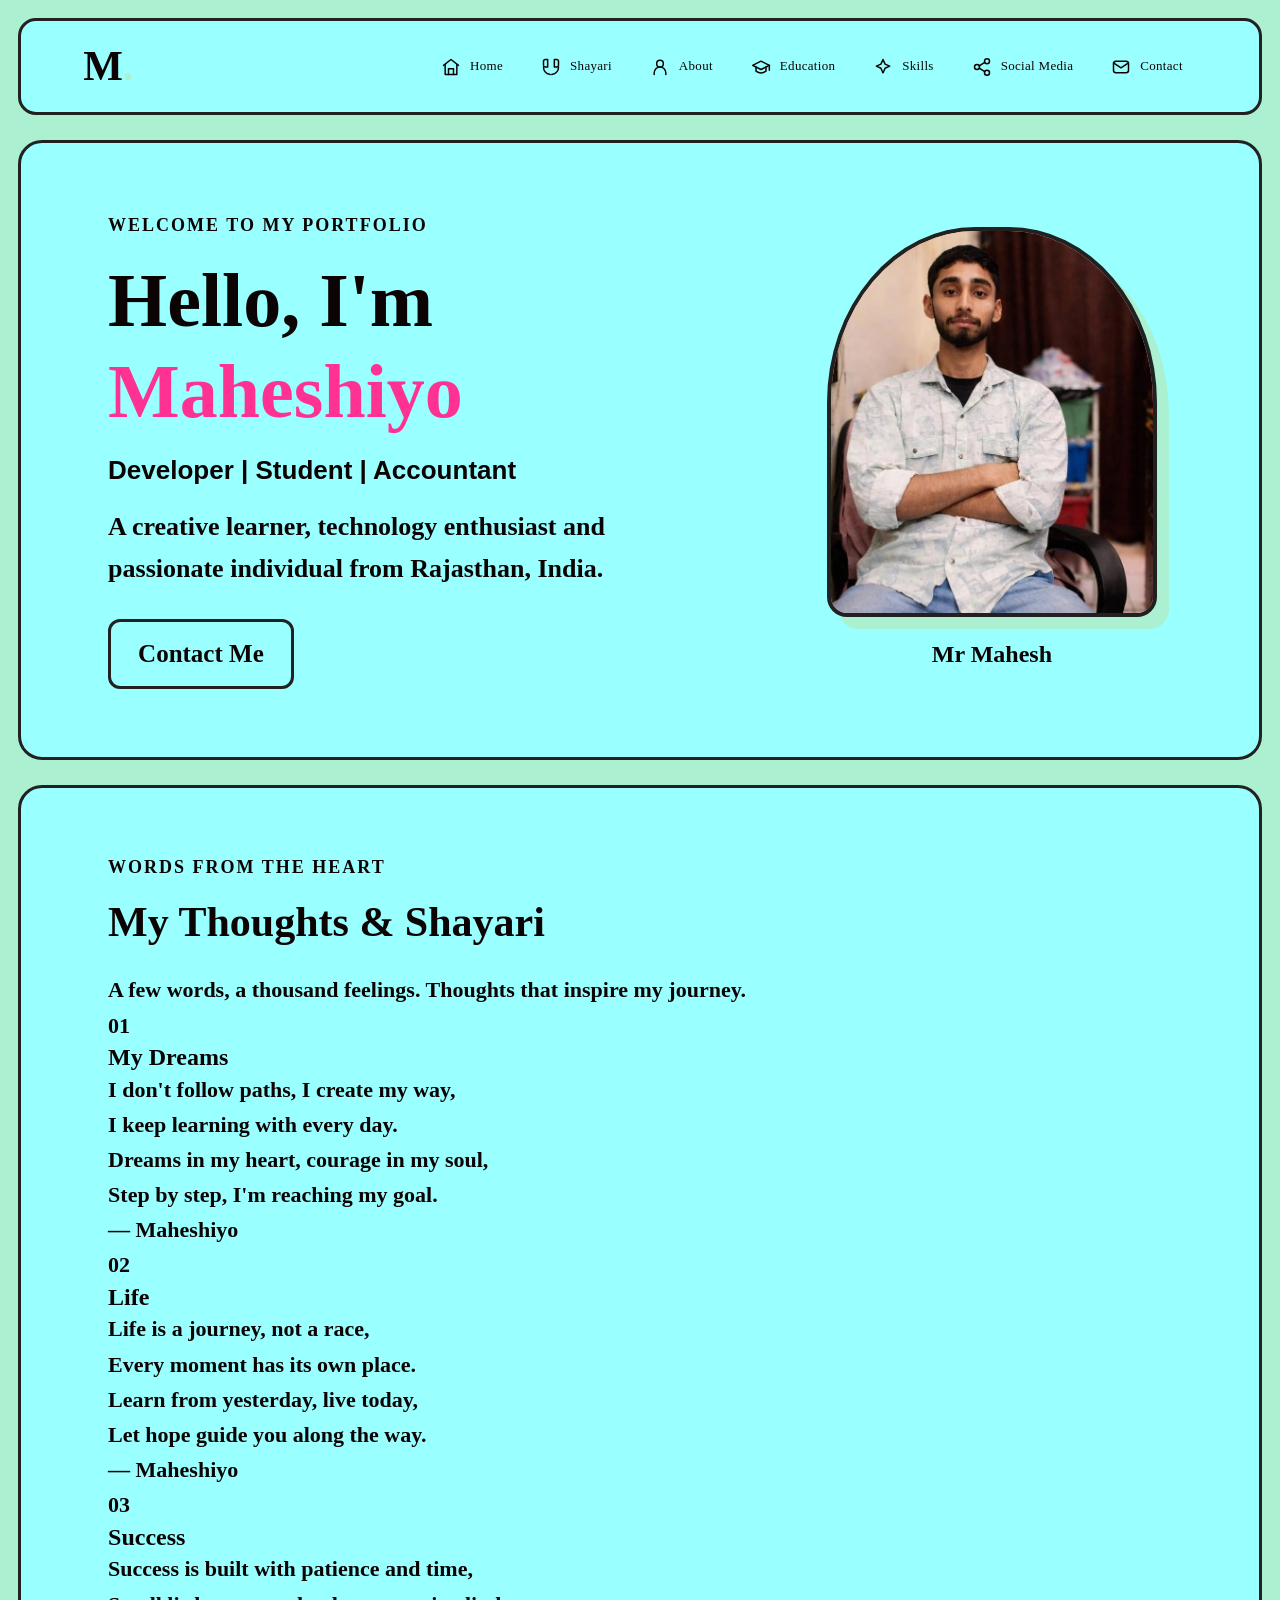
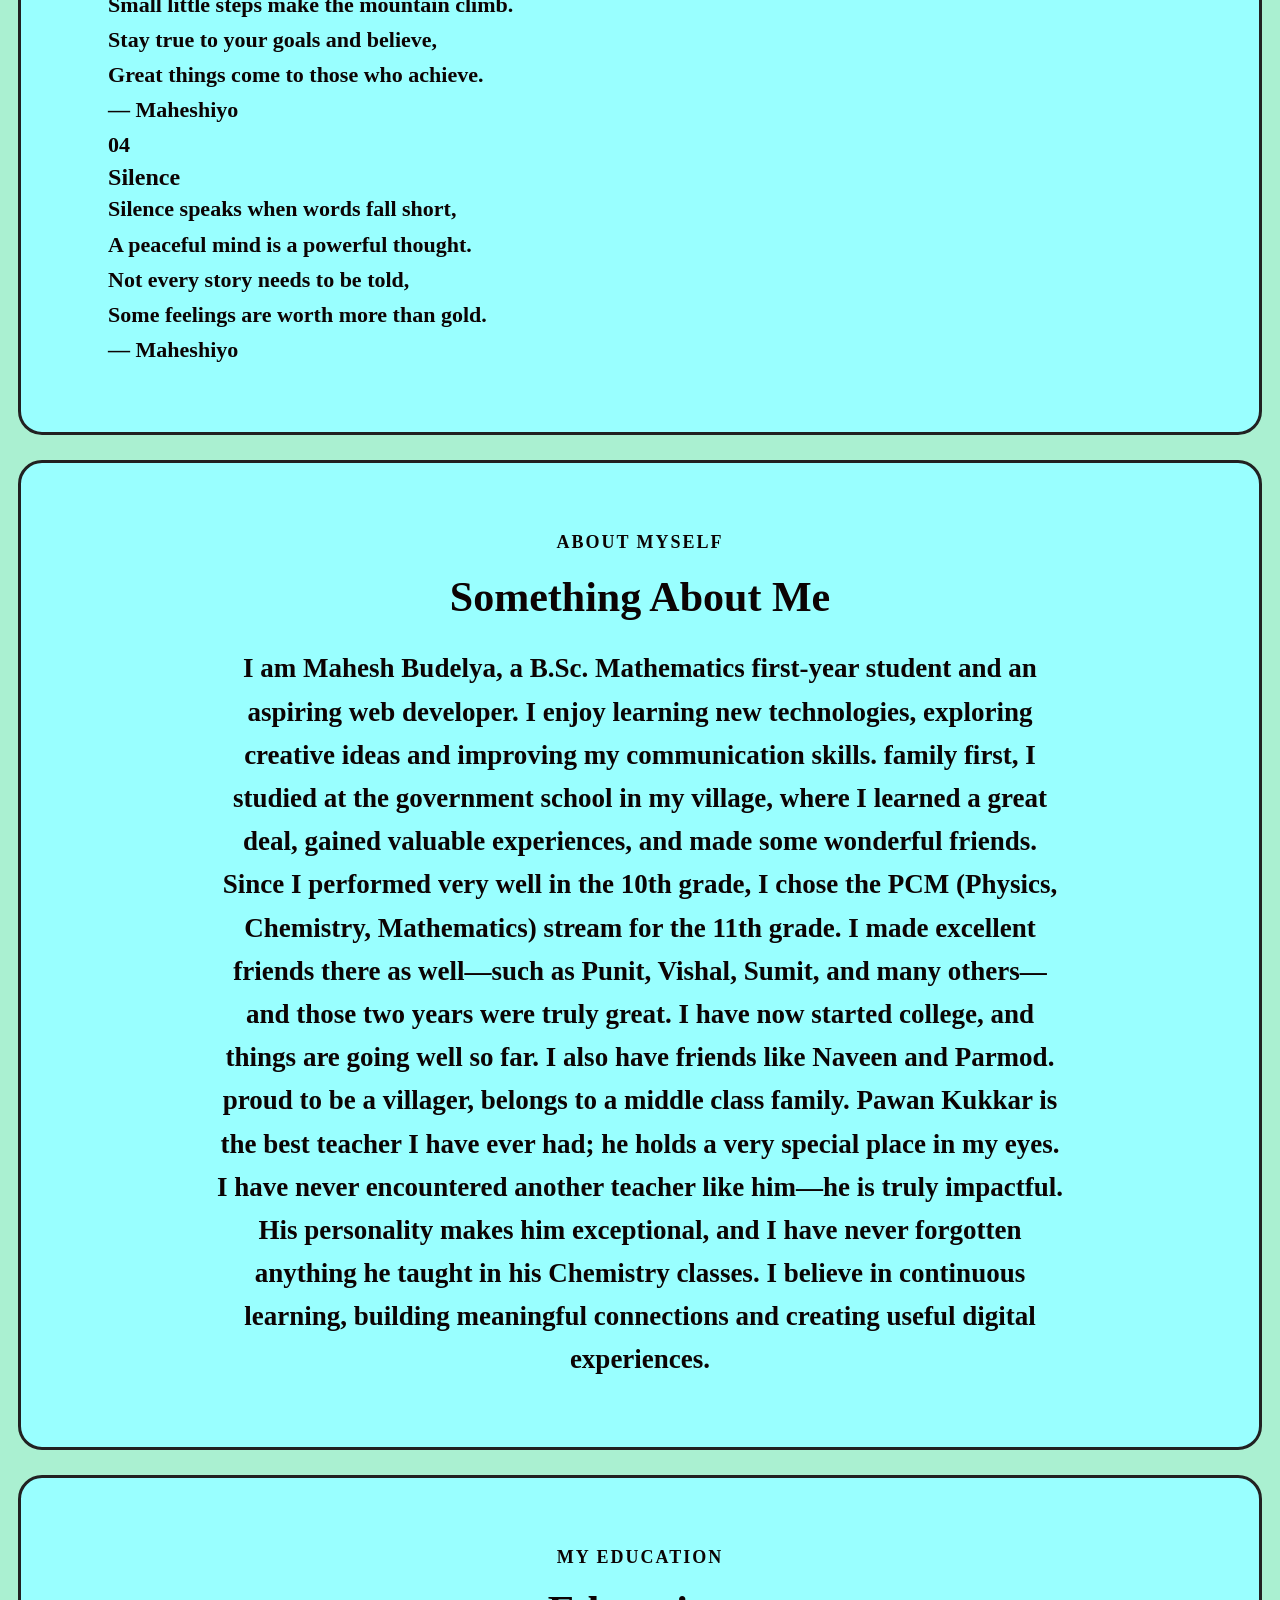
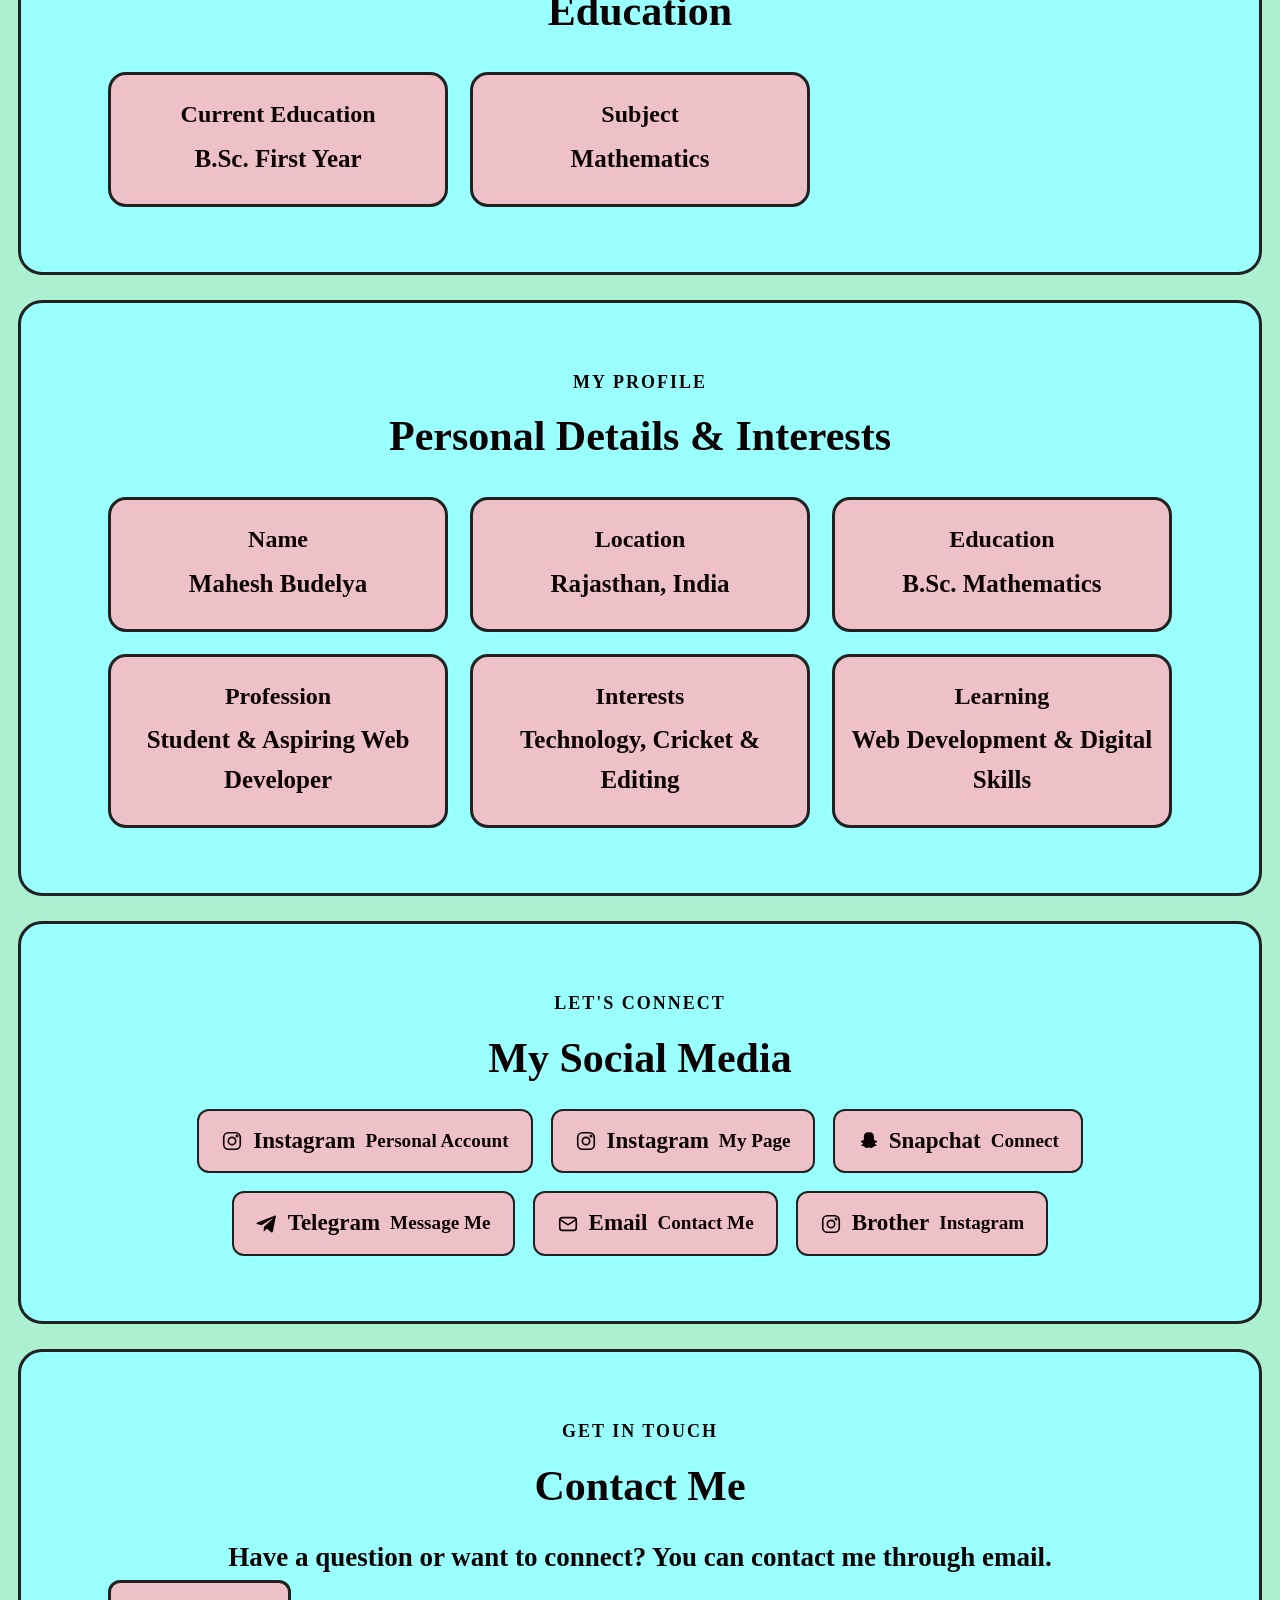
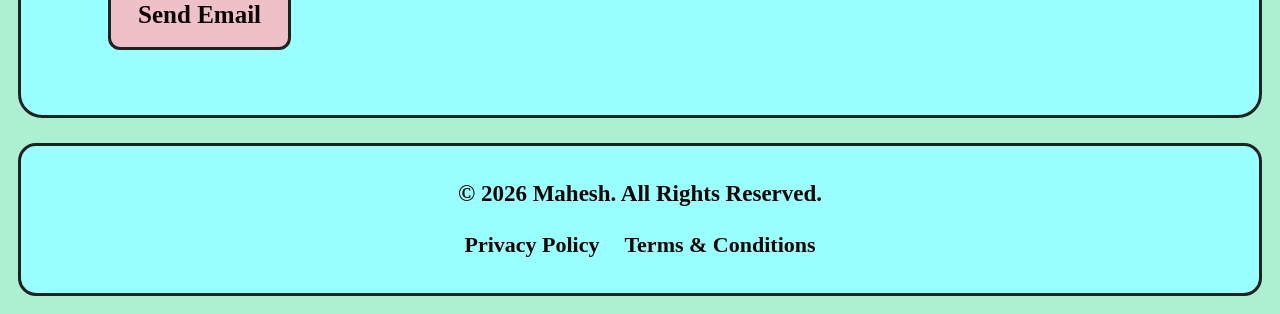
==== commit 81244053: "Update index.html" ====
--- a/index.html
+++ b/index.html
@@ -301,7 +301,11 @@
             <p>
                 I am Mahesh Budelya, a B.Sc. Mathematics first-year student and an aspiring web developer.
                 I enjoy learning new technologies, exploring creative ideas and improving my communication skills. family first,
-                proud to be a villager, belongs to a middle class family
+                I studied at the government school in my village, where I learned a great deal, gained valuable experiences, and made some wonderful friends.
+                Since I performed very well in the 10th grade, I chose the PCM (Physics, Chemistry, Mathematics) stream for the 11th grade. 
+                I made excellent friends there as well—such as Punit, Vishal, Sumit, and many others—and those two years were truly great.
+                I have now started college, and things are going well so far. I also have friends like Naveen and Parmod.
+                proud to be a villager, belongs to a middle class family. Pawan Kukkar is the best teacher I have ever had; he holds a very special place in my eyes. I have never encountered another teacher like him—he is truly impactful. His personality makes him exceptional, and I have never forgotten anything he taught in his Chemistry classes.
                 I believe in continuous learning, building meaningful connections and creating useful digital experiences.
             </p>
 
